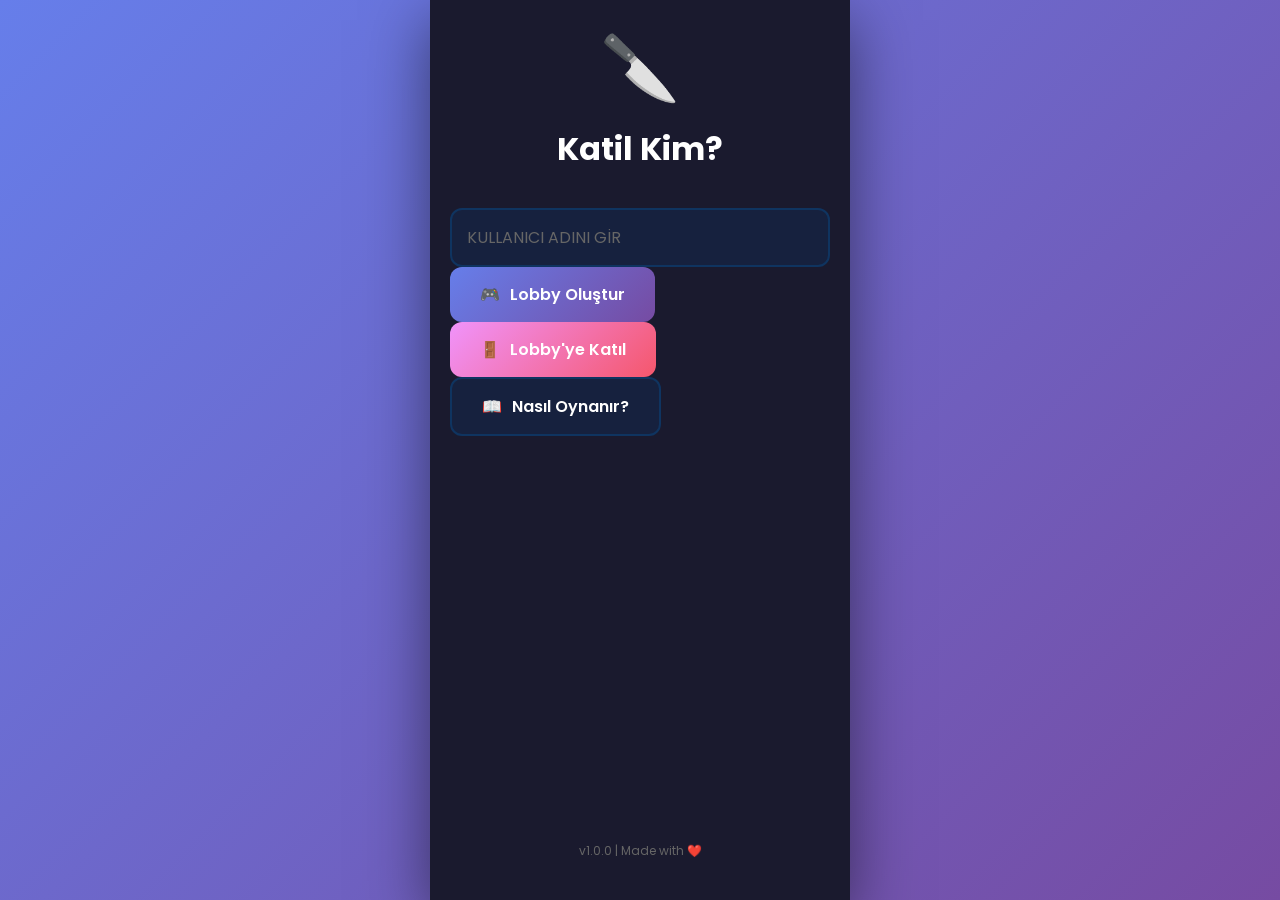
==== index.html @ 2b9e3af5 "Web tabanlı standalone oyun versiyonu - FiveM dosyaları kaldırıldı" ====
<!DOCTYPE html>
<html lang="tr">
<head>
    <meta charset="UTF-8">
    <meta name="viewport" content="width=device-width, initial-scale=1.0, maximum-scale=1.0, user-scalable=no">
    <title>Katil Kim? - Sosyal Dedüksiyon Oyunu</title>
    <meta name="description" content="Arkadaşlarınla oynayabileceğin heyecan dolu sosyal dedüksiyon oyunu!">
    <link rel="stylesheet" href="style.css">
    <link rel="preconnect" href="https://fonts.googleapis.com">
    <link rel="preconnect" href="https://fonts.gstatic.com" crossorigin>
    <link href="https://fonts.googleapis.com/css2?family=Poppins:wght@400;600;700&display=swap" rel="stylesheet">
    
    <!-- Meta Tags -->
    <meta property="og:title" content="Katil Kim? - Sosyal Dedüksiyon Oyunu">
    <meta property="og:description" content="Arkadaşlarınla oynayabileceğin heyecan dolu sosyal dedüksiyon oyunu!">
    <meta property="og:type" content="website">
    <link rel="icon" href="data:image/svg+xml,<svg xmlns=%22http://www.w3.org/2000/svg%22 viewBox=%220 0 100 100%22><text y=%22.9em%22 font-size=%2290%22>🔪</text></svg>">
</head>
<body>
    <!-- Main App Container -->
    <div id="app">
        
        <!-- Main Menu -->
        <div id="main-menu" class="screen active">
            <div class="header">
                <div class="app-icon">🔪</div>
                <h1>Katil Kim?</h1>
            </div>
            
            <div class="content">
                <div class="input-group">
                    <input type="text" id="username-input" placeholder="Kullanıcı Adını Gir" maxlength="20" />
                </div>
                
                <button class="btn btn-primary" onclick="showCreateLobby()">
                    <span>🎮</span> Lobby Oluştur
                </button>
                
                <button class="btn btn-secondary" onclick="showJoinLobby()">
                    <span>🚪</span> Lobby'ye Katıl
                </button>
                
                <button class="btn btn-info" onclick="showHowToPlay()">
                    <span>📖</span> Nasıl Oynanır?
                </button>
            </div>
            
            <div class="footer">
                <p>v1.0.0 | Made with ❤️</p>
            </div>
        </div>

        <!-- Join Lobby Screen -->
        <div id="join-lobby-screen" class="screen">
            <div class="header">
                <button class="back-btn" onclick="showMainMenu()">←</button>
                <h2>Lobby'ye Katıl</h2>
            </div>
            
            <div class="content">
                <div class="input-group">
                    <label>Lobby Kodu</label>
                    <input type="text" id="lobby-code-input" placeholder="ABC123" maxlength="6" style="text-transform: uppercase;" />
                </div>
                <button class="btn btn-primary" onclick="joinLobby()">Katıl</button>
            </div>
        </div>

        <!-- Lobby Screen -->
        <div id="lobby-screen" class="screen">
            <div class="header">
                <button class="back-btn" onclick="leaveLobby()">←</button>
                <h2>Lobby</h2>
            </div>
            
            <div class="content">
                <div class="lobby-code">
                    <p>Lobby Kodu:</p>
                    <h3 id="lobby-code-text">------</h3>
                </div>
                
                <div class="player-count">
                    <p>Oyuncular: <span id="player-count">0/15</span></p>
                    <div id="players-list" class="players-list"></div>
                </div>
                
                <button id="ready-btn" class="btn btn-secondary" onclick="toggleReady()">
                    Hazırım
                </button>
                
                <button id="start-btn" class="btn btn-primary" onclick="startGame()" style="display: none;">
                    Oyunu Başlat
                </button>
                
                <p class="info-text">
                    <span>⚠️</span> Minimum 5 oyuncu gerekli
                </p>
            </div>
        </div>

        <!-- Game Screen -->
        <div id="game-screen" class="screen">
            <div class="header game-header">
                <div class="phase-indicator">
                    <span id="phase-icon">🌙</span>
                    <span id="phase-text">Gece</span>
                </div>
                <div class="round-info">
                    <span>Tur: <span id="round-number">1</span></span>
                </div>
                <div class="timer">
                    <span id="timer-text">00:30</span>
                </div>
            </div>
            
            <div class="role-card">
                <div class="role-icon" id="role-icon">🔪</div>
                <h3 id="role-name">Rolün Yükleniyor...</h3>
                <p id="role-description">Lütfen bekleyin...</p>
            </div>
            
            <div id="game-content" class="content">
                <!-- Night Phase Content -->
                <div id="night-content" style="display: none;">
                    <h3>Hedef Seç</h3>
                    <div class="target-list" id="night-target-list"></div>
                </div>
                
                <!-- Discussion Phase Content -->
                <div id="discussion-content" style="display: none;">
                    <h3>Tartışma Zamanı</h3>
                    <div class="players-grid" id="alive-players-discussion"></div>
                </div>
                
                <!-- Voting Phase Content -->
                <div id="voting-content" style="display: none;">
                    <h3>Oylama Zamanı</h3>
                    <p class="vote-count">
                        Toplam Oy: <span id="vote-count">0</span>
                    </p>
                    <div class="voting-list" id="voting-list"></div>
                </div>
            </div>
            
            <div class="game-stats">
                <div class="stat">
                    <span>✅</span> Hayatta: <span id="alive-count">0</span>
                </div>
                <div class="stat">
                    <span>💀</span> Öldü: <span id="dead-count">0</span>
                </div>
            </div>
        </div>

        <!-- Game End Screen -->
        <div id="game-end-screen" class="screen">
            <div class="header">
                <h2>Oyun Bitti!</h2>
            </div>
            
            <div class="content">
                <div class="winner-announcement">
                    <div class="winner-icon" id="winner-icon">🏆</div>
                    <h3 id="winner-text">Köylüler Kazandı!</h3>
                </div>
                
                <div class="roles-reveal">
                    <h4>Roller:</h4>
                    <div id="roles-list"></div>
                </div>
                
                <button class="btn btn-primary" onclick="backToMenu()">Ana Menüye Dön</button>
            </div>
        </div>

        <!-- How to Play Screen -->
        <div id="how-to-play-screen" class="screen">
            <div class="header">
                <button class="back-btn" onclick="showMainMenu()">←</button>
                <h2>Nasıl Oynanır?</h2>
            </div>
            
            <div class="content scrollable">
                <div class="info-section">
                    <h3>🎯 Oyun Amacı</h3>
                    <p>Katil Kim?, 5-15 kişi ile oynanan sosyal dedüksiyon oyunudur. Köylüler katilleri bulmaya, katiller ise tüm köylüleri öldürmeye çalışır.</p>
                </div>
                
                <div class="info-section">
                    <h3>👥 Roller</h3>
                    
                    <div class="role-info">
                        <div class="role-header">
                            <span class="role-icon">🔪</span>
                            <strong>Katil</strong>
                        </div>
                        <p>Her gece bir kişiyi öldürür. Tüm köylüleri öldürmek için çalışır.</p>
                    </div>
                    
                    <div class="role-info">
                        <div class="role-header">
                            <span class="role-icon">🕵️</span>
                            <strong>Dedektif</strong>
                        </div>
                        <p>Her gece bir kişinin rolünü öğrenebilir. Katilleri bulmaya çalışır.</p>
                    </div>
                    
                    <div class="role-info">
                        <div class="role-header">
                            <span class="role-icon">💉</span>
                            <strong>Doktor</strong>
                        </div>
                        <p>Her gece bir kişiyi korur. Seçtiği kişi o gece öldürülemez.</p>
                    </div>
                    
                    <div class="role-info">
                        <div class="role-header">
                            <span class="role-icon">👨‍🌾</span>
                            <strong>Köylü</strong>
                        </div>
                        <p>Özel yetenekleri yoktur. Gün içi oylamada katilleri bulmaya çalışır.</p>
                    </div>
                </div>
                
                <div class="info-section">
                    <h3>🌙 Oyun Akışı</h3>
                    <ol>
                        <li><strong>Gece Fazı:</strong> Katil öldürür, dedektif araştırır, doktor korur.</li>
                        <li><strong>Tartışma Fazı:</strong> Oyuncular konuşur ve şüphelilerini belirtir.</li>
                        <li><strong>Oylama Fazı:</strong> Oyuncular bir kişiyi oylar ve idam eder.</li>
                        <li>Oyun, katiller veya köylüler kazanana kadar devam eder.</li>
                    </ol>
                </div>
                
                <div class="info-section">
                    <h3>🏆 Kazanma Koşulları</h3>
                    <ul>
                        <li><strong>Köylüler:</strong> Tüm katilleri bulup öldürürler.</li>
                        <li><strong>Katiller:</strong> Katil sayısı ≥ köylü sayısı olduğunda.</li>
                    </ul>
                </div>
                
                <div class="info-section">
                    <h3>💡 İpuçları</h3>
                    <ul>
                        <li>Gece fazında dikkatli seçim yapın</li>
                        <li>Tartışma sırasında davranışları inceleyin</li>
                        <li>Rolünüzü çok erken açıklamayın</li>
                        <li>Takım arkadaşlarınızla işbirliği yapın</li>
                    </ul>
                </div>
            </div>
        </div>

    </div>

    <script src="app.js"></script>
</body>
</html>
---- style.css ----
* {
    margin: 0;
    padding: 0;
    box-sizing: border-box;
}

body {
    font-family: 'Poppins', sans-serif;
    background: linear-gradient(135deg, #667eea 0%, #764ba2 100%);
    height: 100vh;
    display: flex;
    justify-content: center;
    align-items: center;
    overflow: hidden;
}

#app {
    width: 100%;
    max-width: 420px;
    height: 100vh;
    background: #1a1a2e;
    position: relative;
    overflow: hidden;
    box-shadow: 0 20px 60px rgba(0, 0, 0, 0.5);
}

#app.hidden {
    display: none;
}

/* Screens */
.screen {
    position: absolute;
    top: 0;
    left: 0;
    width: 100%;
    height: 100%;
    background: #1a1a2e;
    display: none;
    flex-direction: column;
    overflow-y: auto;
    transform: translateX(100%);
    transition: transform 0.3s ease-in-out;
    padding: 20px;
}

.screen.active {
    display: flex;
    transform: translateX(0);
}

.screen.slide-out {
    transform: translateX(-100%);
}

/* Header */
.header {
    text-align: center;
    margin-bottom: 30px;
    position: relative;
}

.app-icon {
    font-size: 64px;
    margin-bottom: 10px;
    animation: float 3s ease-in-out infinite;
}

@keyframes float {
    0%, 100% { transform: translateY(0); }
    50% { transform: translateY(-10px); }
}

h1 {
    color: #fff;
    font-size: 32px;
    font-weight: 700;
    margin-bottom: 5px;
}

h2 {
    color: #fff;
    font-size: 24px;
    font-weight: 600;
}

h3 {
    color: #fff;
    font-size: 18px;
    font-weight: 600;
    margin-bottom: 15px;
}

.subtitle {
    color: #a0a0a0;
    font-size: 14px;
}

.back-btn {
    position: absolute;
    left: 0;
    top: 0;
    background: transparent;
    border: none;
    color: #fff;
    font-size: 18px;
    cursor: pointer;
    padding: 10px;
    transition: transform 0.2s;
}

.back-btn:hover {
    transform: translateX(-5px);
}

/* Username Section */
.username-section {
    margin-bottom: 30px;
}

#username-input {
    width: 100%;
    padding: 15px;
    background: #16213e;
    border: 2px solid #0f3460;
    border-radius: 12px;
    color: #fff;
    font-size: 16px;
    font-family: 'Poppins', sans-serif;
    transition: border-color 0.3s;
}

#username-input:focus {
    outline: none;
    border-color: #667eea;
}

#username-input::placeholder {
    color: #666;
}

/* Buttons */
.menu-buttons {
    display: flex;
    flex-direction: column;
    gap: 15px;
    margin-bottom: 20px;
}

.btn {
    padding: 15px 30px;
    border: none;
    border-radius: 12px;
    font-size: 16px;
    font-weight: 600;
    font-family: 'Poppins', sans-serif;
    cursor: pointer;
    transition: all 0.3s;
    display: flex;
    align-items: center;
    justify-content: center;
    gap: 10px;
}

.btn .icon {
    font-size: 20px;
}

.btn-primary {
    background: linear-gradient(135deg, #667eea 0%, #764ba2 100%);
    color: #fff;
}

.btn-primary:hover {
    transform: translateY(-2px);
    box-shadow: 0 10px 20px rgba(102, 126, 234, 0.3);
}

.btn-secondary {
    background: linear-gradient(135deg, #f093fb 0%, #f5576c 100%);
    color: #fff;
}

.btn-secondary:hover {
    transform: translateY(-2px);
    box-shadow: 0 10px 20px rgba(245, 87, 108, 0.3);
}

.btn-info {
    background: #16213e;
    color: #fff;
    border: 2px solid #0f3460;
}

.btn-info:hover {
    background: #0f3460;
    transform: translateY(-2px);
}

.btn-ready {
    background: #16213e;
    color: #fff;
    border: 2px solid #0f3460;
}

.btn-ready.ready {
    background: linear-gradient(135deg, #11998e 0%, #38ef7d 100%);
    border-color: #38ef7d;
}

.btn:disabled {
    opacity: 0.5;
    cursor: not-allowed;
}

/* Footer */
.footer {
    margin-top: auto;
    text-align: center;
    padding: 20px;
    color: #666;
    font-size: 12px;
}

/* Form Section */
.form-section {
    display: flex;
    flex-direction: column;
    gap: 20px;
}

.input-group {
    display: flex;
    flex-direction: column;
    gap: 8px;
}

.input-group label {
    color: #a0a0a0;
    font-size: 14px;
    font-weight: 600;
}

.input-group input {
    width: 100%;
    padding: 15px;
    background: #16213e;
    border: 2px solid #0f3460;
    border-radius: 12px;
    color: #fff;
    font-size: 16px;
    font-family: 'Poppins', sans-serif;
    text-transform: uppercase;
}

.input-group input:focus {
    outline: none;
    border-color: #667eea;
}

/* Lobby Code Display */
.lobby-code-display {
    display: flex;
    justify-content: center;
    align-items: center;
    gap: 10px;
    margin-top: 10px;
    padding: 12px 20px;
    background: #16213e;
    border-radius: 12px;
}

.lobby-code-display span {
    color: #a0a0a0;
    font-size: 14px;
}

.lobby-code-display .code {
    color: #667eea;
    font-size: 24px;
    font-weight: 700;
    letter-spacing: 3px;
}

/* Players Section */
.players-section {
    flex: 1;
    margin-bottom: 20px;
}

.players-list {
    display: flex;
    flex-direction: column;
    gap: 10px;
    max-height: 400px;
    overflow-y: auto;
}

.player-item {
    display: flex;
    align-items: center;
    justify-content: space-between;
    padding: 15px;
    background: #16213e;
    border-radius: 12px;
    border: 2px solid #0f3460;
}

.player-item.ready {
    border-color: #38ef7d;
}

.player-item.host {
    border-color: #667eea;
}

.player-info {
    display: flex;
    align-items: center;
    gap: 10px;
}

.player-avatar {
    width: 40px;
    height: 40px;
    border-radius: 50%;
    background: linear-gradient(135deg, #667eea 0%, #764ba2 100%);
    display: flex;
    align-items: center;
    justify-content: center;
    font-size: 20px;
}

.player-name {
    color: #fff;
    font-weight: 600;
}

.player-status {
    display: flex;
    align-items: center;
    gap: 8px;
}

.badge {
    padding: 4px 12px;
    border-radius: 20px;
    font-size: 12px;
    font-weight: 600;
}

.badge.host {
    background: #667eea;
    color: #fff;
}

.badge.ready {
    background: #38ef7d;
    color: #fff;
}

/* Lobby Actions */
.lobby-actions {
    display: flex;
    flex-direction: column;
    gap: 10px;
    margin-bottom: 15px;
}

.lobby-info {
    text-align: center;
    color: #a0a0a0;
    font-size: 14px;
}

/* Game Screen */
.game-header {
    display: flex;
    justify-content: space-between;
    align-items: center;
    padding: 15px;
    background: #16213e;
    border-radius: 12px;
    margin-bottom: 20px;
}

.game-phase {
    display: flex;
    align-items: center;
    gap: 8px;
    color: #fff;
    font-weight: 600;
}

#phase-icon {
    font-size: 24px;
}

.game-round {
    color: #a0a0a0;
    font-size: 14px;
}

.game-round span:last-child {
    color: #fff;
    font-weight: 700;
}

.game-timer {
    padding: 8px 16px;
    background: #f5576c;
    border-radius: 20px;
    color: #fff;
    font-weight: 700;
    font-size: 16px;
}

/* Role Card */
.role-card {
    padding: 25px;
    background: linear-gradient(135deg, #667eea 0%, #764ba2 100%);
    border-radius: 16px;
    text-align: center;
    margin-bottom: 20px;
    box-shadow: 0 10px 30px rgba(102, 126, 234, 0.3);
}

.role-card.mafia {
    background: linear-gradient(135deg, #f5576c 0%, #8b0000 100%);
}

.role-card.village {
    background: linear-gradient(135deg, #11998e 0%, #38ef7d 100%);
}

.role-icon {
    font-size: 64px;
    margin-bottom: 10px;
}

#role-name {
    color: #fff;
    font-size: 28px;
    font-weight: 700;
    margin-bottom: 10px;
}

#role-description {
    color: rgba(255, 255, 255, 0.9);
    font-size: 14px;
    line-height: 1.6;
}

/* Game Content */
.game-content {
    flex: 1;
    margin-bottom: 20px;
}

.phase-content {
    display: none;
}

.phase-content.active {
    display: block;
}

.info-text {
    color: #a0a0a0;
    text-align: center;
    margin-bottom: 20px;
    line-height: 1.6;
}

/* Target List */
.target-list, .voting-list {
    display: flex;
    flex-direction: column;
    gap: 10px;
}

.target-item, .vote-item {
    padding: 15px;
    background: #16213e;
    border: 2px solid #0f3460;
    border-radius: 12px;
    display: flex;
    align-items: center;
    justify-content: space-between;
    cursor: pointer;
    transition: all 0.3s;
}

.target-item:hover, .vote-item:hover {
    border-color: #667eea;
    transform: translateX(5px);
}

.target-item.selected, .vote-item.selected {
    border-color: #667eea;
    background: rgba(102, 126, 234, 0.2);
}

.target-item.dead, .vote-item.dead {
    opacity: 0.5;
    cursor: not-allowed;
}

.target-name, .vote-name {
    color: #fff;
    font-weight: 600;
}

/* Players Grid */
.players-grid {
    display: grid;
    grid-template-columns: repeat(auto-fill, minmax(100px, 1fr));
    gap: 10px;
}

.player-card {
    padding: 15px;
    background: #16213e;
    border: 2px solid #0f3460;
    border-radius: 12px;
    text-align: center;
}

.player-card.dead {
    opacity: 0.5;
}

.player-card-avatar {
    width: 50px;
    height: 50px;
    margin: 0 auto 10px;
    border-radius: 50%;
    background: linear-gradient(135deg, #667eea 0%, #764ba2 100%);
    display: flex;
    align-items: center;
    justify-content: center;
    font-size: 24px;
}

.player-card-name {
    color: #fff;
    font-size: 12px;
    font-weight: 600;
}

/* Alive/Dead Counter */
.alive-dead-counter {
    display: flex;
    justify-content: space-around;
    padding: 15px;
    background: #16213e;
    border-radius: 12px;
}

.counter-item {
    display: flex;
    align-items: center;
    gap: 8px;
    color: #fff;
    font-weight: 600;
}

.counter-icon {
    font-size: 24px;
}

/* Vote Count Display */
.vote-count {
    text-align: center;
    padding: 15px;
    background: #16213e;
    border-radius: 12px;
    margin-bottom: 20px;
    color: #fff;
    font-size: 16px;
    font-weight: 600;
}

.vote-count span {
    color: #667eea;
    font-size: 24px;
}

/* Game End Screen */
.winner-section {
    text-align: center;
    padding: 40px 20px;
}

.winner-icon {
    font-size: 80px;
    margin-bottom: 20px;
    animation: bounce 1s ease infinite;
}

@keyframes bounce {
    0%, 100% { transform: translateY(0); }
    50% { transform: translateY(-20px); }
}

#winner-text {
    color: #fff;
    font-size: 28px;
    font-weight: 700;
    margin-bottom: 30px;
}

/* Roles Reveal */
.roles-reveal {
    margin-bottom: 30px;
}

.roles-list {
    display: flex;
    flex-direction: column;
    gap: 10px;
}

.role-reveal-item {
    padding: 15px;
    background: #16213e;
    border-radius: 12px;
    display: flex;
    justify-content: space-between;
    align-items: center;
}

.role-reveal-name {
    color: #fff;
    font-weight: 600;
}

.role-reveal-role {
    padding: 6px 12px;
    border-radius: 20px;
    font-size: 14px;
    font-weight: 600;
}

.role-reveal-role.mafia {
    background: #f5576c;
    color: #fff;
}

.role-reveal-role.village {
    background: #38ef7d;
    color: #fff;
}

/* How to Play */
.how-to-play-content {
    display: flex;
    flex-direction: column;
    gap: 20px;
}

.role-explanation {
    padding: 20px;
    background: #16213e;
    border-radius: 12px;
    border-left: 4px solid #667eea;
}

.role-explanation h3 {
    color: #fff;
    margin-bottom: 10px;
}

.role-explanation p {
    color: #a0a0a0;
    line-height: 1.6;
}

.gameplay-steps {
    padding: 20px;
    background: #16213e;
    border-radius: 12px;
}

.gameplay-steps ol {
    padding-left: 20px;
    color: #a0a0a0;
    line-height: 2;
}

.gameplay-steps li strong {
    color: #fff;
}

.win-conditions {
    padding: 20px;
    background: #16213e;
    border-radius: 12px;
}

.win-conditions p {
    color: #a0a0a0;
    line-height: 1.8;
    margin-bottom: 8px;
}

.win-conditions strong {
    color: #fff;
}

/* Toast Notification */
.toast {
    position: fixed;
    bottom: 20px;
    left: 50%;
    transform: translateX(-50%) translateY(100px);
    padding: 15px 25px;
    background: #16213e;
    color: #fff;
    border-radius: 12px;
    box-shadow: 0 10px 30px rgba(0, 0, 0, 0.3);
    opacity: 0;
    transition: all 0.3s;
    z-index: 1000;
    max-width: 90%;
    text-align: center;
}

.toast.show {
    transform: translateX(-50%) translateY(0);
    opacity: 1;
}

.toast.error {
    background: #f5576c;
}

.toast.success {
    background: #38ef7d;
}

/* Scrollbar */
::-webkit-scrollbar {
    width: 8px;
}

::-webkit-scrollbar-track {
    background: #16213e;
}

::-webkit-scrollbar-thumb {
    background: #667eea;
    border-radius: 4px;
}

::-webkit-scrollbar-thumb:hover {
    background: #764ba2;
}

/* Responsive */
@media (max-width: 480px) {
    #app {
        max-width: 100%;
        border-radius: 0;
    }
    
    .screen {
        padding: 15px;
    }
    
    h1 {
        font-size: 28px;
    }
    
    .players-grid {
        grid-template-columns: repeat(auto-fill, minmax(80px, 1fr));
    }
}
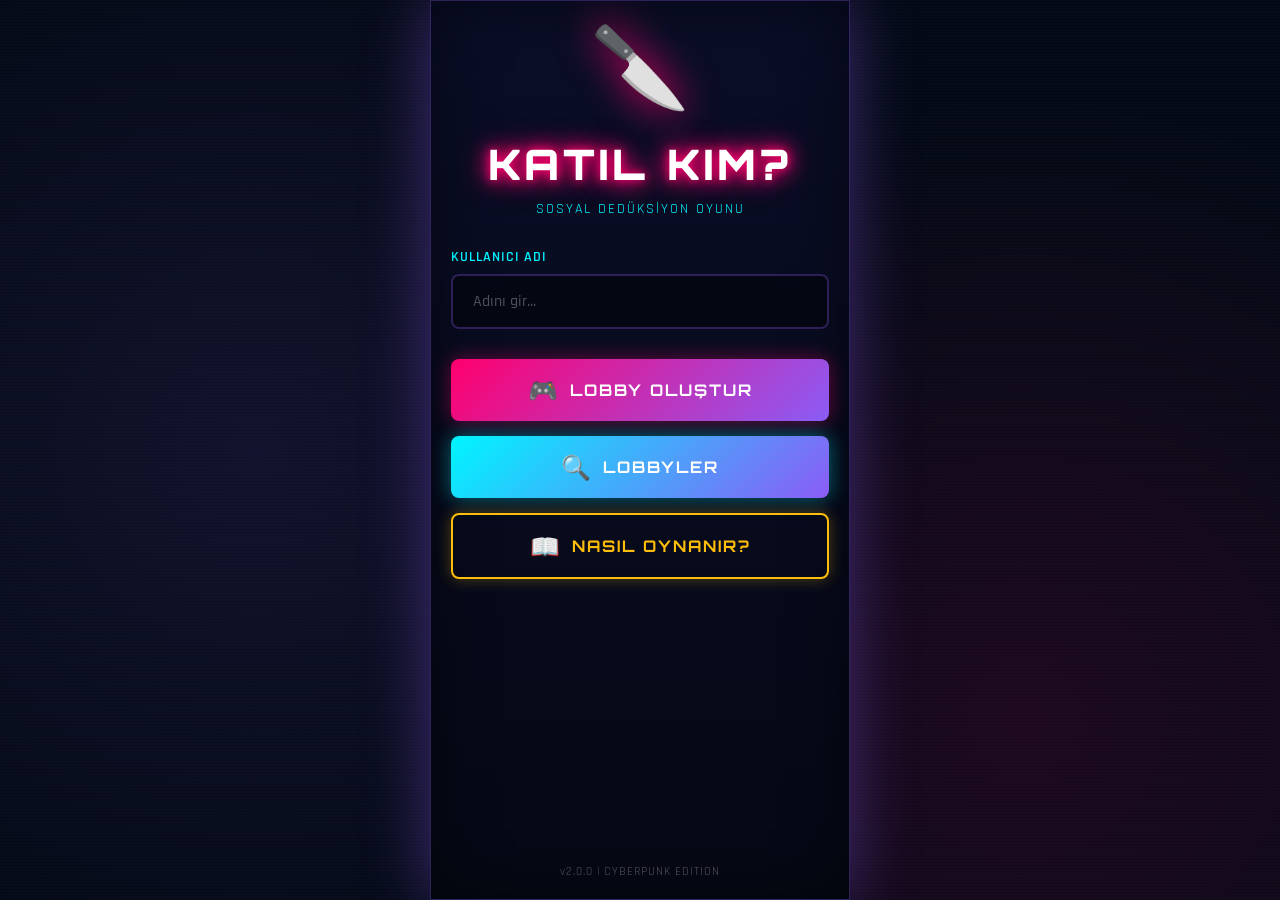
==== commit a7c756db: "Add lobby browser, password protection, and cyberpunk design overhaul" ====
--- a/index.html
+++ b/index.html
@@ -8,7 +8,6 @@
     <link rel="stylesheet" href="style.css">
     <link rel="preconnect" href="https://fonts.googleapis.com">
     <link rel="preconnect" href="https://fonts.gstatic.com" crossorigin>
-    <link href="https://fonts.googleapis.com/css2?family=Poppins:wght@400;600;700&display=swap" rel="stylesheet">
     
     <!-- Meta Tags -->
     <meta property="og:title" content="Katil Kim? - Sosyal Dedüksiyon Oyunu">
@@ -17,6 +16,24 @@
     <link rel="icon" href="data:image/svg+xml,<svg xmlns=%22http://www.w3.org/2000/svg%22 viewBox=%220 0 100 100%22><text y=%22.9em%22 font-size=%2290%22>🔪</text></svg>">
 </head>
 <body>
+    <!-- Toast Notification -->
+    <div id="toast" class="toast"></div>
+
+    <!-- Password Modal -->
+    <div id="password-modal" class="modal-overlay">
+        <div class="modal">
+            <h3>🔒 Şifreli Lobby</h3>
+            <div class="input-group">
+                <input type="password" id="password-input" placeholder="Şifre giriniz" maxlength="20" />
+            </div>
+            <div id="password-error" class="error-message" style="display: none;"></div>
+            <div class="modal-buttons">
+                <button class="btn btn-secondary" onclick="closePasswordModal()">İptal</button>
+                <button class="btn btn-primary" onclick="submitPassword()">Giriş</button>
+            </div>
+        </div>
+    </div>
+
     <!-- Main App Container -->
     <div id="app">
         
@@ -24,20 +41,22 @@
         <div id="main-menu" class="screen active">
             <div class="header">
                 <div class="app-icon">🔪</div>
-                <h1>Katil Kim?</h1>
+                <h1>KATIL KIM?</h1>
+                <p class="subtitle">Sosyal Dedüksiyon Oyunu</p>
             </div>
             
             <div class="content">
                 <div class="input-group">
-                    <input type="text" id="username-input" placeholder="Kullanıcı Adını Gir" maxlength="20" />
+                    <label>Kullanıcı Adı</label>
+                    <input type="text" id="username-input" placeholder="Adını gir..." maxlength="20" />
                 </div>
                 
                 <button class="btn btn-primary" onclick="showCreateLobby()">
                     <span>🎮</span> Lobby Oluştur
                 </button>
                 
-                <button class="btn btn-secondary" onclick="showJoinLobby()">
-                    <span>🚪</span> Lobby'ye Katıl
+                <button class="btn btn-secondary" onclick="showLobbyBrowser()">
+                    <span>🔍</span> Lobbyler
                 </button>
                 
                 <button class="btn btn-info" onclick="showHowToPlay()">
@@ -46,14 +65,66 @@
             </div>
             
             <div class="footer">
-                <p>v1.0.0 | Made with ❤️</p>
-            </div>
-        </div>
-
-        <!-- Join Lobby Screen -->
+                <p>v2.0.0 | CYBERPUNK EDITION</p>
+            </div>
+        </div>
+
+        <!-- Create Lobby Screen -->
+        <div id="create-lobby-screen" class="screen">
+            <div class="header">
+                <button class="back-btn" onclick="showMainMenu()">←</button>
+                <h2>Lobby Oluştur</h2>
+            </div>
+            
+            <div class="content">
+                <div class="input-group">
+                    <label>Lobby Adı</label>
+                    <input type="text" id="lobby-name-input" placeholder="Odanın adı..." maxlength="30" />
+                </div>
+
+                <div class="checkbox-group">
+                    <input type="checkbox" id="private-lobby-checkbox" onchange="togglePasswordField()">
+                    <label for="private-lobby-checkbox">🔒 Şifreli Oda</label>
+                </div>
+
+                <div class="input-group" id="password-field" style="display: none;">
+                    <label>Şifre</label>
+                    <input type="password" id="lobby-password-input" placeholder="Şifre belirle..." maxlength="20" />
+                </div>
+                
+                <button class="btn btn-primary" onclick="createLobby()">
+                    <span>✨</span> Oluştur
+                </button>
+            </div>
+        </div>
+
+        <!-- Lobby Browser Screen -->
+        <div id="lobby-browser-screen" class="screen">
+            <div class="header">
+                <button class="back-btn" onclick="showMainMenu()">←</button>
+                <h2>Aktif Lobbyler</h2>
+            </div>
+            
+            <div class="content">
+                <div class="input-group">
+                    <input type="text" id="lobby-search-input" placeholder="🔍 Lobby kodu veya isim ara..." onkeyup="searchLobbies()" />
+                </div>
+
+                <div id="lobby-list" class="lobby-list">
+                    <!-- Lobbies will be dynamically added here -->
+                </div>
+
+                <div id="empty-lobbies" class="empty-state" style="display: none;">
+                    <div class="empty-state-icon">🎮</div>
+                    <p>Henüz aktif lobby yok.<br>İlk lobbyi sen oluştur!</p>
+                </div>
+            </div>
+        </div>
+
+        <!-- Join Lobby Screen (Direct Code) -->
         <div id="join-lobby-screen" class="screen">
             <div class="header">
-                <button class="back-btn" onclick="showMainMenu()">←</button>
+                <button class="back-btn" onclick="showLobbyBrowser()">←</button>
                 <h2>Lobby'ye Katıl</h2>
             </div>
             
@@ -62,7 +133,9 @@
                     <label>Lobby Kodu</label>
                     <input type="text" id="lobby-code-input" placeholder="ABC123" maxlength="6" style="text-transform: uppercase;" />
                 </div>
-                <button class="btn btn-primary" onclick="joinLobby()">Katıl</button>
+                <button class="btn btn-primary" onclick="joinLobbyByCode()">
+                    <span>🚪</span> Katıl
+                </button>
             </div>
         </div>
 
@@ -70,12 +143,12 @@
         <div id="lobby-screen" class="screen">
             <div class="header">
                 <button class="back-btn" onclick="leaveLobby()">←</button>
-                <h2>Lobby</h2>
-            </div>
-            
-            <div class="content">
-                <div class="lobby-code">
-                    <p>Lobby Kodu:</p>
+                <h2 id="lobby-title">Lobby</h2>
+            </div>
+            
+            <div class="content">
+                <div class="lobby-code-display">
+                    <p>Lobby Kodu</p>
                     <h3 id="lobby-code-text">------</h3>
                 </div>
                 
@@ -85,11 +158,11 @@
                 </div>
                 
                 <button id="ready-btn" class="btn btn-secondary" onclick="toggleReady()">
-                    Hazırım
+                    <span>✋</span> Hazırım
                 </button>
                 
                 <button id="start-btn" class="btn btn-primary" onclick="startGame()" style="display: none;">
-                    Oyunu Başlat
+                    <span>🎮</span> Oyunu Başlat
                 </button>
                 
                 <p class="info-text">
@@ -165,11 +238,13 @@
                 </div>
                 
                 <div class="roles-reveal">
-                    <h4>Roller:</h4>
+                    <h4>🎭 Roller:</h4>
                     <div id="roles-list"></div>
                 </div>
                 
-                <button class="btn btn-primary" onclick="backToMenu()">Ana Menüye Dön</button>
+                <button class="btn btn-primary" onclick="backToMenu()">
+                    <span>🏠</span> Ana Menüye Dön
+                </button>
             </div>
         </div>
 
--- a/style.css
+++ b/style.css
@@ -1,31 +1,98 @@
+/* Katil Kim - Cyberpunk/Neon Style */
+@import url('https://fonts.googleapis.com/css2?family=Orbitron:wght@400;600;700;900&family=Rajdhani:wght@300;400;500;600;700&display=swap');
+
 * {
     margin: 0;
     padding: 0;
     box-sizing: border-box;
 }
 
+:root {
+    --neon-pink: #ff006e;
+    --neon-cyan: #00f5ff;
+    --neon-purple: #8b5cf6;
+    --neon-yellow: #ffbe0b;
+    --dark-bg: #0a0e27;
+    --darker-bg: #050814;
+    --card-bg: rgba(15, 23, 42, 0.8);
+    --border-glow: rgba(139, 92, 246, 0.3);
+}
+
 body {
-    font-family: 'Poppins', sans-serif;
-    background: linear-gradient(135deg, #667eea 0%, #764ba2 100%);
+    font-family: 'Rajdhani', sans-serif;
+    background: var(--darker-bg);
+    background-image: 
+        radial-gradient(circle at 20% 50%, rgba(139, 92, 246, 0.1) 0%, transparent 50%),
+        radial-gradient(circle at 80% 80%, rgba(255, 0, 110, 0.1) 0%, transparent 50%);
     height: 100vh;
     display: flex;
     justify-content: center;
     align-items: center;
     overflow: hidden;
+    position: relative;
+}
+
+body::before {
+    content: '';
+    position: absolute;
+    top: 0;
+    left: 0;
+    right: 0;
+    bottom: 0;
+    background: 
+        repeating-linear-gradient(
+            0deg,
+            rgba(0, 245, 255, 0.03) 0px,
+            transparent 1px,
+            transparent 2px,
+            rgba(0, 245, 255, 0.03) 3px
+        );
+    pointer-events: none;
+    animation: scanlines 8s linear infinite;
+}
+
+@keyframes scanlines {
+    0% { transform: translateY(0); }
+    100% { transform: translateY(20px); }
 }
 
 #app {
     width: 100%;
     max-width: 420px;
     height: 100vh;
-    background: #1a1a2e;
+    background: linear-gradient(180deg, var(--dark-bg) 0%, var(--darker-bg) 100%);
     position: relative;
     overflow: hidden;
-    box-shadow: 0 20px 60px rgba(0, 0, 0, 0.5);
-}
-
-#app.hidden {
-    display: none;
+    box-shadow: 
+        0 0 60px rgba(139, 92, 246, 0.4),
+        inset 0 0 60px rgba(0, 0, 0, 0.5);
+    border: 1px solid var(--border-glow);
+}
+
+/* Glowing border effect */
+#app::before {
+    content: '';
+    position: absolute;
+    top: -2px;
+    left: -2px;
+    right: -2px;
+    bottom: -2px;
+    background: linear-gradient(45deg, 
+        var(--neon-pink), 
+        var(--neon-cyan), 
+        var(--neon-purple), 
+        var(--neon-yellow)
+    );
+    border-radius: 0;
+    z-index: -1;
+    filter: blur(20px);
+    opacity: 0.3;
+    animation: borderGlow 4s ease-in-out infinite;
+}
+
+@keyframes borderGlow {
+    0%, 100% { opacity: 0.3; }
+    50% { opacity: 0.6; }
 }
 
 /* Screens */
@@ -35,12 +102,11 @@
     left: 0;
     width: 100%;
     height: 100%;
-    background: #1a1a2e;
     display: none;
     flex-direction: column;
     overflow-y: auto;
     transform: translateX(100%);
-    transition: transform 0.3s ease-in-out;
+    transition: transform 0.4s cubic-bezier(0.4, 0, 0.2, 1);
     padding: 20px;
 }
 
@@ -51,6 +117,21 @@
 
 .screen.slide-out {
     transform: translateX(-100%);
+}
+
+/* Custom Scrollbar */
+.screen::-webkit-scrollbar {
+    width: 6px;
+}
+
+.screen::-webkit-scrollbar-track {
+    background: rgba(0, 0, 0, 0.3);
+}
+
+.screen::-webkit-scrollbar-thumb {
+    background: var(--neon-purple);
+    border-radius: 3px;
+    box-shadow: 0 0 10px var(--neon-purple);
 }
 
 /* Header */
@@ -61,541 +142,744 @@
 }
 
 .app-icon {
-    font-size: 64px;
+    font-size: 80px;
+    margin-bottom: 15px;
+    animation: float 3s ease-in-out infinite;
+    filter: drop-shadow(0 0 20px var(--neon-pink));
+}
+
+@keyframes float {
+    0%, 100% { transform: translateY(0) rotate(0deg); }
+    50% { transform: translateY(-15px) rotate(5deg); }
+}
+
+h1 {
+    color: #fff;
+    font-family: 'Orbitron', sans-serif;
+    font-size: 42px;
+    font-weight: 900;
     margin-bottom: 10px;
-    animation: float 3s ease-in-out infinite;
-}
-
-@keyframes float {
-    0%, 100% { transform: translateY(0); }
-    50% { transform: translateY(-10px); }
-}
-
-h1 {
-    color: #fff;
-    font-size: 32px;
+    text-transform: uppercase;
+    letter-spacing: 4px;
+    text-shadow: 
+        0 0 10px var(--neon-pink),
+        0 0 20px var(--neon-pink),
+        0 0 30px var(--neon-pink);
+    animation: neonPulse 2s ease-in-out infinite;
+}
+
+@keyframes neonPulse {
+    0%, 100% { opacity: 1; }
+    50% { opacity: 0.8; }
+}
+
+h2 {
+    color: var(--neon-cyan);
+    font-family: 'Orbitron', sans-serif;
+    font-size: 28px;
     font-weight: 700;
-    margin-bottom: 5px;
-}
-
-h2 {
-    color: #fff;
-    font-size: 24px;
-    font-weight: 600;
+    text-transform: uppercase;
+    letter-spacing: 2px;
+    text-shadow: 0 0 10px var(--neon-cyan);
 }
 
 h3 {
     color: #fff;
-    font-size: 18px;
+    font-size: 20px;
     font-weight: 600;
     margin-bottom: 15px;
+    text-transform: uppercase;
+    letter-spacing: 1px;
 }
 
 .subtitle {
-    color: #a0a0a0;
+    color: var(--neon-cyan);
     font-size: 14px;
-}
-
+    letter-spacing: 2px;
+    text-transform: uppercase;
+}
+
+/* Back Button */
 .back-btn {
     position: absolute;
     left: 0;
-    top: 0;
+    top: 50%;
+    transform: translateY(-50%);
     background: transparent;
-    border: none;
-    color: #fff;
-    font-size: 18px;
+    border: 2px solid var(--neon-cyan);
+    color: var(--neon-cyan);
+    width: 45px;
+    height: 45px;
+    border-radius: 50%;
+    font-size: 24px;
     cursor: pointer;
-    padding: 10px;
-    transition: transform 0.2s;
+    transition: all 0.3s;
+    box-shadow: 0 0 15px rgba(0, 245, 255, 0.3);
 }
 
 .back-btn:hover {
-    transform: translateX(-5px);
-}
-
-/* Username Section */
-.username-section {
-    margin-bottom: 30px;
-}
-
-#username-input {
-    width: 100%;
-    padding: 15px;
-    background: #16213e;
-    border: 2px solid #0f3460;
-    border-radius: 12px;
-    color: #fff;
-    font-size: 16px;
-    font-family: 'Poppins', sans-serif;
-    transition: border-color 0.3s;
-}
-
-#username-input:focus {
-    outline: none;
-    border-color: #667eea;
-}
-
-#username-input::placeholder {
-    color: #666;
-}
-
-/* Buttons */
-.menu-buttons {
+    background: var(--neon-cyan);
+    color: var(--dark-bg);
+    box-shadow: 0 0 25px var(--neon-cyan);
+    transform: translateY(-50%) scale(1.1);
+}
+
+/* Content */
+.content {
+    flex: 1;
     display: flex;
     flex-direction: column;
     gap: 15px;
-    margin-bottom: 20px;
-}
-
-.btn {
-    padding: 15px 30px;
-    border: none;
-    border-radius: 12px;
+}
+
+.scrollable {
+    overflow-y: auto;
+}
+
+/* Input Groups */
+.input-group {
+    margin-bottom: 15px;
+}
+
+.input-group label {
+    display: block;
+    color: var(--neon-cyan);
+    font-size: 14px;
+    font-weight: 600;
+    margin-bottom: 8px;
+    text-transform: uppercase;
+    letter-spacing: 1px;
+}
+
+.input-group input,
+.input-group textarea {
+    width: 100%;
+    padding: 15px 20px;
+    background: rgba(0, 0, 0, 0.4);
+    border: 2px solid var(--border-glow);
+    border-radius: 8px;
+    color: #fff;
     font-size: 16px;
-    font-weight: 600;
-    font-family: 'Poppins', sans-serif;
+    font-family: 'Rajdhani', sans-serif;
+    font-weight: 500;
+    transition: all 0.3s;
+    outline: none;
+}
+
+.input-group input:focus,
+.input-group textarea:focus {
+    border-color: var(--neon-cyan);
+    box-shadow: 0 0 20px rgba(0, 245, 255, 0.3);
+    background: rgba(0, 0, 0, 0.6);
+}
+
+.input-group input::placeholder {
+    color: rgba(255, 255, 255, 0.3);
+}
+
+/* Checkbox Group */
+.checkbox-group {
+    display: flex;
+    align-items: center;
+    gap: 12px;
+    padding: 12px;
+    background: rgba(0, 0, 0, 0.3);
+    border-radius: 8px;
     cursor: pointer;
     transition: all 0.3s;
+}
+
+.checkbox-group:hover {
+    background: rgba(0, 0, 0, 0.5);
+}
+
+.checkbox-group input[type="checkbox"] {
+    width: 24px;
+    height: 24px;
+    cursor: pointer;
+    accent-color: var(--neon-purple);
+}
+
+.checkbox-group label {
+    color: #fff;
+    font-size: 16px;
+    font-weight: 500;
+    cursor: pointer;
+    flex: 1;
+}
+
+/* Buttons */
+.btn {
+    padding: 16px 30px;
+    border: none;
+    border-radius: 8px;
+    font-family: 'Orbitron', sans-serif;
+    font-size: 16px;
+    font-weight: 700;
+    text-transform: uppercase;
+    letter-spacing: 2px;
+    cursor: pointer;
+    transition: all 0.3s;
+    position: relative;
+    overflow: hidden;
     display: flex;
     align-items: center;
     justify-content: center;
     gap: 10px;
 }
 
-.btn .icon {
+.btn::before {
+    content: '';
+    position: absolute;
+    top: 50%;
+    left: 50%;
+    width: 0;
+    height: 0;
+    border-radius: 50%;
+    background: rgba(255, 255, 255, 0.2);
+    transform: translate(-50%, -50%);
+    transition: width 0.6s, height 0.6s;
+}
+
+.btn:hover::before {
+    width: 300px;
+    height: 300px;
+}
+
+.btn span {
+    font-size: 24px;
+    z-index: 1;
+}
+
+.btn-primary {
+    background: linear-gradient(135deg, var(--neon-pink) 0%, var(--neon-purple) 100%);
+    color: #fff;
+    box-shadow: 0 0 20px rgba(255, 0, 110, 0.4);
+}
+
+.btn-primary:hover {
+    box-shadow: 0 0 30px rgba(255, 0, 110, 0.6);
+    transform: translateY(-2px);
+}
+
+.btn-secondary {
+    background: linear-gradient(135deg, var(--neon-cyan) 0%, var(--neon-purple) 100%);
+    color: #fff;
+    box-shadow: 0 0 20px rgba(0, 245, 255, 0.4);
+}
+
+.btn-secondary:hover {
+    box-shadow: 0 0 30px rgba(0, 245, 255, 0.6);
+    transform: translateY(-2px);
+}
+
+.btn-info {
+    background: transparent;
+    border: 2px solid var(--neon-yellow);
+    color: var(--neon-yellow);
+    box-shadow: 0 0 15px rgba(255, 190, 11, 0.3);
+}
+
+.btn-info:hover {
+    background: var(--neon-yellow);
+    color: var(--dark-bg);
+    box-shadow: 0 0 25px rgba(255, 190, 11, 0.5);
+    transform: translateY(-2px);
+}
+
+.btn:disabled {
+    opacity: 0.4;
+    cursor: not-allowed;
+    transform: none !important;
+}
+
+.btn:disabled:hover {
+    box-shadow: none;
+}
+
+/* Lobby List */
+.lobby-list {
+    display: flex;
+    flex-direction: column;
+    gap: 12px;
+    max-height: 500px;
+    overflow-y: auto;
+    padding-right: 5px;
+}
+
+.lobby-card {
+    background: var(--card-bg);
+    border: 2px solid var(--border-glow);
+    border-radius: 12px;
+    padding: 16px;
+    cursor: pointer;
+    transition: all 0.3s;
+    position: relative;
+    overflow: hidden;
+}
+
+.lobby-card::before {
+    content: '';
+    position: absolute;
+    top: 0;
+    left: -100%;
+    width: 100%;
+    height: 100%;
+    background: linear-gradient(90deg, transparent, rgba(139, 92, 246, 0.2), transparent);
+    transition: left 0.5s;
+}
+
+.lobby-card:hover::before {
+    left: 100%;
+}
+
+.lobby-card:hover {
+    border-color: var(--neon-purple);
+    box-shadow: 0 0 25px rgba(139, 92, 246, 0.4);
+    transform: translateY(-3px);
+}
+
+.lobby-header {
+    display: flex;
+    justify-content: space-between;
+    align-items: center;
+    margin-bottom: 12px;
+}
+
+.lobby-code {
+    font-family: 'Orbitron', sans-serif;
+    font-size: 24px;
+    font-weight: 700;
+    color: var(--neon-cyan);
+    letter-spacing: 3px;
+    text-shadow: 0 0 10px var(--neon-cyan);
+}
+
+.lobby-lock {
+    font-size: 24px;
+    color: var(--neon-yellow);
+    filter: drop-shadow(0 0 8px var(--neon-yellow));
+    animation: lockPulse 2s ease-in-out infinite;
+}
+
+@keyframes lockPulse {
+    0%, 100% { opacity: 1; }
+    50% { opacity: 0.6; }
+}
+
+.lobby-info {
+    display: flex;
+    justify-content: space-between;
+    align-items: center;
+    font-size: 14px;
+    color: rgba(255, 255, 255, 0.7);
+}
+
+.lobby-host {
+    color: var(--neon-pink);
+    font-weight: 600;
+}
+
+.lobby-players {
+    color: var(--neon-cyan);
+    font-weight: 600;
+}
+
+/* Password Modal */
+.modal-overlay {
+    position: fixed;
+    top: 0;
+    left: 0;
+    width: 100%;
+    height: 100%;
+    background: rgba(0, 0, 0, 0.8);
+    display: none;
+    justify-content: center;
+    align-items: center;
+    z-index: 1000;
+    backdrop-filter: blur(10px);
+}
+
+.modal-overlay.active {
+    display: flex;
+}
+
+.modal {
+    background: var(--dark-bg);
+    border: 2px solid var(--neon-purple);
+    border-radius: 16px;
+    padding: 30px;
+    max-width: 350px;
+    width: 90%;
+    box-shadow: 0 0 40px rgba(139, 92, 246, 0.5);
+    animation: modalAppear 0.3s ease-out;
+}
+
+@keyframes modalAppear {
+    from {
+        opacity: 0;
+        transform: scale(0.8);
+    }
+    to {
+        opacity: 1;
+        transform: scale(1);
+    }
+}
+
+.modal h3 {
+    color: var(--neon-cyan);
+    text-align: center;
+    margin-bottom: 20px;
+    font-family: 'Orbitron', sans-serif;
+}
+
+.modal-buttons {
+    display: flex;
+    gap: 10px;
+    margin-top: 20px;
+}
+
+.modal-buttons .btn {
+    flex: 1;
+    padding: 12px;
+    font-size: 14px;
+}
+
+/* Error Message */
+.error-message {
+    color: var(--neon-pink);
+    font-size: 13px;
+    margin-top: 8px;
+    text-align: center;
+    font-weight: 600;
+    text-shadow: 0 0 8px var(--neon-pink);
+}
+
+/* Lobby Code Display */
+.lobby-code-display {
+    background: rgba(0, 0, 0, 0.5);
+    border: 2px solid var(--neon-cyan);
+    border-radius: 12px;
+    padding: 20px;
+    text-align: center;
+    margin-bottom: 20px;
+    box-shadow: 0 0 20px rgba(0, 245, 255, 0.2);
+}
+
+.lobby-code-display p {
+    color: rgba(255, 255, 255, 0.7);
+    font-size: 14px;
+    margin-bottom: 10px;
+    text-transform: uppercase;
+    letter-spacing: 1px;
+}
+
+.lobby-code-display h3 {
+    font-family: 'Orbitron', sans-serif;
+    font-size: 36px;
+    color: var(--neon-cyan);
+    letter-spacing: 8px;
+    text-shadow: 0 0 20px var(--neon-cyan);
+    margin: 0;
+}
+
+/* Player List */
+.players-list {
+    display: flex;
+    flex-direction: column;
+    gap: 10px;
+    margin-top: 15px;
+}
+
+.player-item {
+    background: rgba(0, 0, 0, 0.3);
+    border: 1px solid var(--border-glow);
+    border-radius: 8px;
+    padding: 12px 16px;
+    display: flex;
+    justify-content: space-between;
+    align-items: center;
+    transition: all 0.3s;
+}
+
+.player-item:hover {
+    border-color: var(--neon-purple);
+    box-shadow: 0 0 15px rgba(139, 92, 246, 0.2);
+}
+
+.player-name {
+    color: #fff;
+    font-weight: 600;
+    font-size: 16px;
+}
+
+.player-badge {
+    padding: 4px 12px;
+    border-radius: 12px;
+    font-size: 12px;
+    font-weight: 700;
+    text-transform: uppercase;
+    letter-spacing: 1px;
+}
+
+.badge-host {
+    background: var(--neon-pink);
+    color: #fff;
+    box-shadow: 0 0 10px var(--neon-pink);
+}
+
+.badge-ready {
+    background: var(--neon-cyan);
+    color: var(--dark-bg);
+    box-shadow: 0 0 10px var(--neon-cyan);
+}
+
+.badge-waiting {
+    background: rgba(255, 255, 255, 0.1);
+    color: rgba(255, 255, 255, 0.5);
+    border: 1px solid rgba(255, 255, 255, 0.2);
+}
+
+/* Player Count */
+.player-count {
+    text-align: center;
+    margin-bottom: 15px;
+}
+
+.player-count p {
+    color: rgba(255, 255, 255, 0.7);
+    font-size: 16px;
+}
+
+.player-count span {
+    color: var(--neon-cyan);
+    font-family: 'Orbitron', sans-serif;
     font-size: 20px;
-}
-
-.btn-primary {
-    background: linear-gradient(135deg, #667eea 0%, #764ba2 100%);
-    color: #fff;
-}
-
-.btn-primary:hover {
-    transform: translateY(-2px);
-    box-shadow: 0 10px 20px rgba(102, 126, 234, 0.3);
-}
-
-.btn-secondary {
-    background: linear-gradient(135deg, #f093fb 0%, #f5576c 100%);
-    color: #fff;
-}
-
-.btn-secondary:hover {
-    transform: translateY(-2px);
-    box-shadow: 0 10px 20px rgba(245, 87, 108, 0.3);
-}
-
-.btn-info {
-    background: #16213e;
-    color: #fff;
-    border: 2px solid #0f3460;
-}
-
-.btn-info:hover {
-    background: #0f3460;
-    transform: translateY(-2px);
-}
-
-.btn-ready {
-    background: #16213e;
-    color: #fff;
-    border: 2px solid #0f3460;
-}
-
-.btn-ready.ready {
-    background: linear-gradient(135deg, #11998e 0%, #38ef7d 100%);
-    border-color: #38ef7d;
-}
-
-.btn:disabled {
-    opacity: 0.5;
-    cursor: not-allowed;
+    font-weight: 700;
+    text-shadow: 0 0 10px var(--neon-cyan);
+}
+
+/* Info Text */
+.info-text {
+    text-align: center;
+    color: var(--neon-yellow);
+    font-size: 14px;
+    font-weight: 600;
+    padding: 12px;
+    background: rgba(255, 190, 11, 0.1);
+    border: 1px solid rgba(255, 190, 11, 0.3);
+    border-radius: 8px;
+    display: flex;
+    align-items: center;
+    justify-content: center;
+    gap: 8px;
+}
+
+.info-text span {
+    font-size: 18px;
 }
 
 /* Footer */
 .footer {
     margin-top: auto;
+    padding-top: 20px;
     text-align: center;
-    padding: 20px;
-    color: #666;
+}
+
+.footer p {
+    color: rgba(255, 255, 255, 0.3);
     font-size: 12px;
-}
-
-/* Form Section */
-.form-section {
-    display: flex;
-    flex-direction: column;
-    gap: 20px;
-}
-
-.input-group {
-    display: flex;
-    flex-direction: column;
+    letter-spacing: 1px;
+}
+
+/* Toast Notification */
+.toast {
+    position: fixed;
+    top: 20px;
+    left: 50%;
+    transform: translateX(-50%) translateY(-100px);
+    background: var(--dark-bg);
+    color: #fff;
+    padding: 16px 24px;
+    border-radius: 12px;
+    box-shadow: 0 0 30px rgba(0, 0, 0, 0.5);
+    z-index: 2000;
+    opacity: 0;
+    transition: all 0.3s;
+    font-weight: 600;
+    border: 2px solid var(--neon-cyan);
+    max-width: 90%;
+}
+
+.toast.show {
+    transform: translateX(-50%) translateY(0);
+    opacity: 1;
+}
+
+.toast.error {
+    border-color: var(--neon-pink);
+    box-shadow: 0 0 30px rgba(255, 0, 110, 0.4);
+}
+
+.toast.success {
+    border-color: var(--neon-cyan);
+    box-shadow: 0 0 30px rgba(0, 245, 255, 0.4);
+}
+
+.toast.info {
+    border-color: var(--neon-purple);
+    box-shadow: 0 0 30px rgba(139, 92, 246, 0.4);
+}
+
+/* Game Phases & Role Cards */
+.role-card {
+    background: var(--card-bg);
+    border: 2px solid var(--neon-purple);
+    border-radius: 16px;
+    padding: 25px;
+    text-align: center;
+    margin-bottom: 20px;
+    box-shadow: 0 0 30px rgba(139, 92, 246, 0.3);
+}
+
+.role-icon {
+    font-size: 80px;
+    margin-bottom: 15px;
+    filter: drop-shadow(0 0 15px var(--neon-pink));
+}
+
+.role-card h3 {
+    font-family: 'Orbitron', sans-serif;
+    color: var(--neon-cyan);
+    font-size: 24px;
+    margin-bottom: 10px;
+}
+
+.role-card p {
+    color: rgba(255, 255, 255, 0.8);
+    font-size: 15px;
+    line-height: 1.6;
+}
+
+/* Game Header */
+.game-header {
+    background: rgba(0, 0, 0, 0.5);
+    border-bottom: 2px solid var(--neon-purple);
+    padding: 15px 20px;
+    display: flex;
+    justify-content: space-between;
+    align-items: center;
+    margin: -20px -20px 20px -20px;
+    box-shadow: 0 5px 20px rgba(0, 0, 0, 0.3);
+}
+
+.phase-indicator {
+    display: flex;
+    align-items: center;
+    gap: 10px;
+}
+
+.phase-indicator span {
+    color: var(--neon-cyan);
+    font-weight: 700;
+    font-size: 16px;
+    text-transform: uppercase;
+    text-shadow: 0 0 10px var(--neon-cyan);
+}
+
+.round-info {
+    color: var(--neon-yellow);
+    font-weight: 700;
+    font-size: 14px;
+}
+
+.timer {
+    background: var(--neon-pink);
+    color: #fff;
+    padding: 6px 12px;
+    border-radius: 8px;
+    font-family: 'Orbitron', sans-serif;
+    font-weight: 700;
+    box-shadow: 0 0 15px var(--neon-pink);
+}
+
+/* Game Stats */
+.game-stats {
+    display: flex;
+    justify-content: space-around;
+    padding: 15px;
+    background: rgba(0, 0, 0, 0.3);
+    border-radius: 12px;
+    margin-top: 20px;
+}
+
+.stat {
+    display: flex;
+    align-items: center;
     gap: 8px;
-}
-
-.input-group label {
-    color: #a0a0a0;
-    font-size: 14px;
+    color: #fff;
     font-weight: 600;
-}
-
-.input-group input {
-    width: 100%;
-    padding: 15px;
-    background: #16213e;
-    border: 2px solid #0f3460;
-    border-radius: 12px;
-    color: #fff;
-    font-size: 16px;
-    font-family: 'Poppins', sans-serif;
-    text-transform: uppercase;
-}
-
-.input-group input:focus {
-    outline: none;
-    border-color: #667eea;
-}
-
-/* Lobby Code Display */
-.lobby-code-display {
-    display: flex;
-    justify-content: center;
-    align-items: center;
-    gap: 10px;
-    margin-top: 10px;
-    padding: 12px 20px;
-    background: #16213e;
-    border-radius: 12px;
-}
-
-.lobby-code-display span {
-    color: #a0a0a0;
-    font-size: 14px;
-}
-
-.lobby-code-display .code {
-    color: #667eea;
-    font-size: 24px;
-    font-weight: 700;
-    letter-spacing: 3px;
-}
-
-/* Players Section */
-.players-section {
-    flex: 1;
-    margin-bottom: 20px;
-}
-
-.players-list {
+    font-size: 15px;
+}
+
+.stat span:first-child {
+    font-size: 20px;
+}
+
+/* Target/Voting Lists */
+.target-list,
+.voting-list {
     display: flex;
     flex-direction: column;
     gap: 10px;
-    max-height: 400px;
-    overflow-y: auto;
-}
-
-.player-item {
-    display: flex;
-    align-items: center;
-    justify-content: space-between;
-    padding: 15px;
-    background: #16213e;
-    border-radius: 12px;
-    border: 2px solid #0f3460;
-}
-
-.player-item.ready {
-    border-color: #38ef7d;
-}
-
-.player-item.host {
-    border-color: #667eea;
-}
-
-.player-info {
-    display: flex;
-    align-items: center;
-    gap: 10px;
-}
-
-.player-avatar {
-    width: 40px;
-    height: 40px;
-    border-radius: 50%;
-    background: linear-gradient(135deg, #667eea 0%, #764ba2 100%);
-    display: flex;
-    align-items: center;
-    justify-content: center;
-    font-size: 20px;
-}
-
-.player-name {
-    color: #fff;
+}
+
+.target-btn,
+.vote-btn {
+    background: rgba(0, 0, 0, 0.4);
+    border: 2px solid var(--border-glow);
+    border-radius: 10px;
+    padding: 16px;
+    color: #fff;
+    font-size: 16px;
     font-weight: 600;
-}
-
-.player-status {
-    display: flex;
-    align-items: center;
-    gap: 8px;
-}
-
-.badge {
-    padding: 4px 12px;
-    border-radius: 20px;
-    font-size: 12px;
-    font-weight: 600;
-}
-
-.badge.host {
-    background: #667eea;
-    color: #fff;
-}
-
-.badge.ready {
-    background: #38ef7d;
-    color: #fff;
-}
-
-/* Lobby Actions */
-.lobby-actions {
-    display: flex;
-    flex-direction: column;
-    gap: 10px;
-    margin-bottom: 15px;
-}
-
-.lobby-info {
-    text-align: center;
-    color: #a0a0a0;
-    font-size: 14px;
-}
-
-/* Game Screen */
-.game-header {
-    display: flex;
-    justify-content: space-between;
-    align-items: center;
-    padding: 15px;
-    background: #16213e;
-    border-radius: 12px;
-    margin-bottom: 20px;
-}
-
-.game-phase {
-    display: flex;
-    align-items: center;
-    gap: 8px;
-    color: #fff;
-    font-weight: 600;
-}
-
-#phase-icon {
-    font-size: 24px;
-}
-
-.game-round {
-    color: #a0a0a0;
-    font-size: 14px;
-}
-
-.game-round span:last-child {
-    color: #fff;
-    font-weight: 700;
-}
-
-.game-timer {
-    padding: 8px 16px;
-    background: #f5576c;
-    border-radius: 20px;
-    color: #fff;
-    font-weight: 700;
-    font-size: 16px;
-}
-
-/* Role Card */
-.role-card {
-    padding: 25px;
-    background: linear-gradient(135deg, #667eea 0%, #764ba2 100%);
-    border-radius: 16px;
-    text-align: center;
-    margin-bottom: 20px;
-    box-shadow: 0 10px 30px rgba(102, 126, 234, 0.3);
-}
-
-.role-card.mafia {
-    background: linear-gradient(135deg, #f5576c 0%, #8b0000 100%);
-}
-
-.role-card.village {
-    background: linear-gradient(135deg, #11998e 0%, #38ef7d 100%);
-}
-
-.role-icon {
-    font-size: 64px;
-    margin-bottom: 10px;
-}
-
-#role-name {
-    color: #fff;
-    font-size: 28px;
-    font-weight: 700;
-    margin-bottom: 10px;
-}
-
-#role-description {
-    color: rgba(255, 255, 255, 0.9);
-    font-size: 14px;
-    line-height: 1.6;
-}
-
-/* Game Content */
-.game-content {
-    flex: 1;
-    margin-bottom: 20px;
-}
-
-.phase-content {
-    display: none;
-}
-
-.phase-content.active {
-    display: block;
-}
-
-.info-text {
-    color: #a0a0a0;
-    text-align: center;
-    margin-bottom: 20px;
-    line-height: 1.6;
-}
-
-/* Target List */
-.target-list, .voting-list {
-    display: flex;
-    flex-direction: column;
-    gap: 10px;
-}
-
-.target-item, .vote-item {
-    padding: 15px;
-    background: #16213e;
-    border: 2px solid #0f3460;
-    border-radius: 12px;
-    display: flex;
-    align-items: center;
-    justify-content: space-between;
     cursor: pointer;
     transition: all 0.3s;
-}
-
-.target-item:hover, .vote-item:hover {
-    border-color: #667eea;
+    display: flex;
+    align-items: center;
+    justify-content: space-between;
+}
+
+.target-btn:hover,
+.vote-btn:hover {
+    border-color: var(--neon-purple);
+    background: rgba(139, 92, 246, 0.2);
+    box-shadow: 0 0 20px rgba(139, 92, 246, 0.3);
     transform: translateX(5px);
 }
 
-.target-item.selected, .vote-item.selected {
-    border-color: #667eea;
-    background: rgba(102, 126, 234, 0.2);
-}
-
-.target-item.dead, .vote-item.dead {
-    opacity: 0.5;
-    cursor: not-allowed;
-}
-
-.target-name, .vote-name {
-    color: #fff;
-    font-weight: 600;
-}
-
-/* Players Grid */
-.players-grid {
-    display: grid;
-    grid-template-columns: repeat(auto-fill, minmax(100px, 1fr));
-    gap: 10px;
-}
-
-.player-card {
-    padding: 15px;
-    background: #16213e;
-    border: 2px solid #0f3460;
-    border-radius: 12px;
+.target-btn.selected,
+.vote-btn.selected {
+    border-color: var(--neon-cyan);
+    background: rgba(0, 245, 255, 0.2);
+    box-shadow: 0 0 25px rgba(0, 245, 255, 0.4);
+}
+
+/* Winner Announcement */
+.winner-announcement {
     text-align: center;
-}
-
-.player-card.dead {
-    opacity: 0.5;
-}
-
-.player-card-avatar {
-    width: 50px;
-    height: 50px;
-    margin: 0 auto 10px;
-    border-radius: 50%;
-    background: linear-gradient(135deg, #667eea 0%, #764ba2 100%);
-    display: flex;
-    align-items: center;
-    justify-content: center;
-    font-size: 24px;
-}
-
-.player-card-name {
-    color: #fff;
-    font-size: 12px;
-    font-weight: 600;
-}
-
-/* Alive/Dead Counter */
-.alive-dead-counter {
-    display: flex;
-    justify-content: space-around;
-    padding: 15px;
-    background: #16213e;
-    border-radius: 12px;
-}
-
-.counter-item {
-    display: flex;
-    align-items: center;
-    gap: 8px;
-    color: #fff;
-    font-weight: 600;
-}
-
-.counter-icon {
-    font-size: 24px;
-}
-
-/* Vote Count Display */
-.vote-count {
-    text-align: center;
-    padding: 15px;
-    background: #16213e;
-    border-radius: 12px;
+    padding: 30px;
+    background: var(--card-bg);
+    border: 2px solid var(--neon-cyan);
+    border-radius: 16px;
+    margin-bottom: 25px;
+    box-shadow: 0 0 40px rgba(0, 245, 255, 0.3);
+}
+
+.winner-icon {
+    font-size: 100px;
     margin-bottom: 20px;
-    color: #fff;
-    font-size: 16px;
-    font-weight: 600;
-}
-
-.vote-count span {
-    color: #667eea;
-    font-size: 24px;
-}
-
-/* Game End Screen */
-.winner-section {
-    text-align: center;
-    padding: 40px 20px;
-}
-
-.winner-icon {
-    font-size: 80px;
-    margin-bottom: 20px;
-    animation: bounce 1s ease infinite;
+    animation: bounce 1s ease-in-out infinite;
 }
 
 @keyframes bounce {
@@ -603,176 +887,181 @@
     50% { transform: translateY(-20px); }
 }
 
-#winner-text {
-    color: #fff;
+.winner-announcement h3 {
+    font-family: 'Orbitron', sans-serif;
+    color: var(--neon-cyan);
     font-size: 28px;
-    font-weight: 700;
-    margin-bottom: 30px;
+    text-shadow: 0 0 20px var(--neon-cyan);
 }
 
 /* Roles Reveal */
 .roles-reveal {
-    margin-bottom: 30px;
-}
-
-.roles-list {
-    display: flex;
-    flex-direction: column;
-    gap: 10px;
+    background: rgba(0, 0, 0, 0.3);
+    border-radius: 12px;
+    padding: 20px;
+    margin-bottom: 20px;
+}
+
+.roles-reveal h4 {
+    color: var(--neon-purple);
+    font-size: 18px;
+    margin-bottom: 15px;
+    text-transform: uppercase;
+    letter-spacing: 1px;
 }
 
 .role-reveal-item {
+    display: flex;
+    justify-content: space-between;
+    align-items: center;
+    padding: 10px;
+    margin-bottom: 8px;
+    background: rgba(0, 0, 0, 0.3);
+    border-radius: 8px;
+    border-left: 3px solid var(--neon-purple);
+}
+
+.role-reveal-name {
+    color: #fff;
+    font-weight: 600;
+}
+
+.role-reveal-role {
+    color: var(--neon-cyan);
+    font-weight: 700;
+    font-size: 14px;
+}
+
+/* How to Play */
+.info-section {
+    background: rgba(0, 0, 0, 0.3);
+    border-left: 3px solid var(--neon-purple);
+    border-radius: 8px;
+    padding: 20px;
+    margin-bottom: 20px;
+}
+
+.info-section h3 {
+    color: var(--neon-cyan);
+    font-size: 20px;
+    margin-bottom: 15px;
+}
+
+.info-section p,
+.info-section li {
+    color: rgba(255, 255, 255, 0.8);
+    font-size: 15px;
+    line-height: 1.8;
+    margin-bottom: 10px;
+}
+
+.info-section ol,
+.info-section ul {
+    padding-left: 25px;
+}
+
+.info-section ul {
+    list-style: none;
+}
+
+.info-section ul li::before {
+    content: '▸';
+    color: var(--neon-purple);
+    font-weight: bold;
+    display: inline-block;
+    width: 1em;
+    margin-left: -1em;
+}
+
+.role-info {
+    background: rgba(139, 92, 246, 0.1);
+    border: 1px solid var(--border-glow);
+    border-radius: 10px;
     padding: 15px;
-    background: #16213e;
-    border-radius: 12px;
-    display: flex;
-    justify-content: space-between;
-    align-items: center;
-}
-
-.role-reveal-name {
-    color: #fff;
-    font-weight: 600;
-}
-
-.role-reveal-role {
-    padding: 6px 12px;
-    border-radius: 20px;
+    margin-bottom: 15px;
+    transition: all 0.3s;
+}
+
+.role-info:hover {
+    border-color: var(--neon-purple);
+    box-shadow: 0 0 20px rgba(139, 92, 246, 0.2);
+}
+
+.role-header {
+    display: flex;
+    align-items: center;
+    gap: 12px;
+    margin-bottom: 10px;
+}
+
+.role-header .role-icon {
+    font-size: 32px;
+    filter: none;
+    margin: 0;
+}
+
+.role-header strong {
+    color: var(--neon-cyan);
+    font-size: 18px;
+    font-weight: 700;
+}
+
+.role-info p {
+    color: rgba(255, 255, 255, 0.7);
     font-size: 14px;
-    font-weight: 600;
-}
-
-.role-reveal-role.mafia {
-    background: #f5576c;
-    color: #fff;
-}
-
-.role-reveal-role.village {
-    background: #38ef7d;
-    color: #fff;
-}
-
-/* How to Play */
-.how-to-play-content {
-    display: flex;
-    flex-direction: column;
-    gap: 20px;
-}
-
-.role-explanation {
-    padding: 20px;
-    background: #16213e;
-    border-radius: 12px;
-    border-left: 4px solid #667eea;
-}
-
-.role-explanation h3 {
-    color: #fff;
-    margin-bottom: 10px;
-}
-
-.role-explanation p {
-    color: #a0a0a0;
     line-height: 1.6;
 }
 
-.gameplay-steps {
-    padding: 20px;
-    background: #16213e;
-    border-radius: 12px;
-}
-
-.gameplay-steps ol {
-    padding-left: 20px;
-    color: #a0a0a0;
-    line-height: 2;
-}
-
-.gameplay-steps li strong {
-    color: #fff;
-}
-
-.win-conditions {
-    padding: 20px;
-    background: #16213e;
-    border-radius: 12px;
-}
-
-.win-conditions p {
-    color: #a0a0a0;
-    line-height: 1.8;
-    margin-bottom: 8px;
-}
-
-.win-conditions strong {
-    color: #fff;
-}
-
-/* Toast Notification */
-.toast {
-    position: fixed;
-    bottom: 20px;
-    left: 50%;
-    transform: translateX(-50%) translateY(100px);
-    padding: 15px 25px;
-    background: #16213e;
-    color: #fff;
-    border-radius: 12px;
-    box-shadow: 0 10px 30px rgba(0, 0, 0, 0.3);
-    opacity: 0;
-    transition: all 0.3s;
-    z-index: 1000;
-    max-width: 90%;
+/* Empty State */
+.empty-state {
     text-align: center;
-}
-
-.toast.show {
-    transform: translateX(-50%) translateY(0);
-    opacity: 1;
-}
-
-.toast.error {
-    background: #f5576c;
-}
-
-.toast.success {
-    background: #38ef7d;
-}
-
-/* Scrollbar */
-::-webkit-scrollbar {
-    width: 8px;
-}
-
-::-webkit-scrollbar-track {
-    background: #16213e;
-}
-
-::-webkit-scrollbar-thumb {
-    background: #667eea;
-    border-radius: 4px;
-}
-
-::-webkit-scrollbar-thumb:hover {
-    background: #764ba2;
+    padding: 60px 20px;
+    color: rgba(255, 255, 255, 0.5);
+}
+
+.empty-state-icon {
+    font-size: 80px;
+    margin-bottom: 20px;
+    opacity: 0.3;
+}
+
+.empty-state p {
+    font-size: 16px;
+    line-height: 1.6;
+}
+
+/* Loading Animation */
+.loading {
+    display: inline-block;
+    width: 20px;
+    height: 20px;
+    border: 3px solid rgba(255, 255, 255, 0.3);
+    border-radius: 50%;
+    border-top-color: var(--neon-cyan);
+    animation: spin 1s ease-in-out infinite;
+}
+
+@keyframes spin {
+    to { transform: rotate(360deg); }
 }
 
 /* Responsive */
 @media (max-width: 480px) {
-    #app {
-        max-width: 100%;
-        border-radius: 0;
+    h1 {
+        font-size: 36px;
     }
     
-    .screen {
-        padding: 15px;
+    h2 {
+        font-size: 24px;
     }
     
-    h1 {
+    .lobby-code-display h3 {
         font-size: 28px;
+        letter-spacing: 4px;
     }
     
-    .players-grid {
-        grid-template-columns: repeat(auto-fill, minmax(80px, 1fr));
+    .btn {
+        padding: 14px 20px;
+        font-size: 14px;
     }
 }
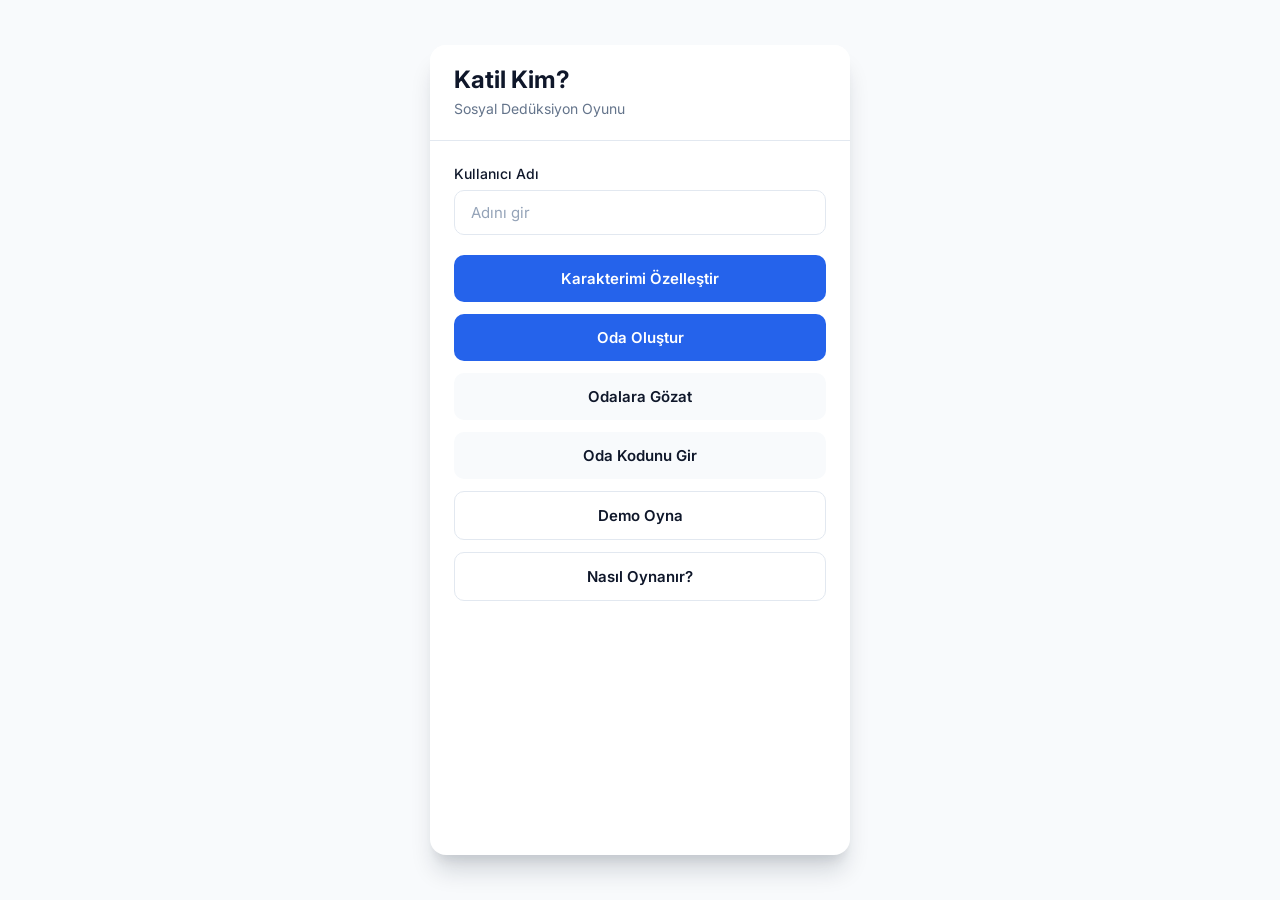
==== commit a4d8ba21: "Karakter özelleştirme ve demo modu eklendi - temiz modern tasarım" ====
--- a/index.html
+++ b/index.html
@@ -3,28 +3,19 @@
 <head>
     <meta charset="UTF-8">
     <meta name="viewport" content="width=device-width, initial-scale=1.0, maximum-scale=1.0, user-scalable=no">
-    <title>Katil Kim? - Sosyal Dedüksiyon Oyunu</title>
-    <meta name="description" content="Arkadaşlarınla oynayabileceğin heyecan dolu sosyal dedüksiyon oyunu!">
+    <title>Katil Kim?</title>
+    <meta name="description" content="Arkadaşlarınla oynayabileceğin sosyal dedüksiyon oyunu">
     <link rel="stylesheet" href="style.css">
-    <link rel="preconnect" href="https://fonts.googleapis.com">
-    <link rel="preconnect" href="https://fonts.gstatic.com" crossorigin>
-    
-    <!-- Meta Tags -->
-    <meta property="og:title" content="Katil Kim? - Sosyal Dedüksiyon Oyunu">
-    <meta property="og:description" content="Arkadaşlarınla oynayabileceğin heyecan dolu sosyal dedüksiyon oyunu!">
-    <meta property="og:type" content="website">
     <link rel="icon" href="data:image/svg+xml,<svg xmlns=%22http://www.w3.org/2000/svg%22 viewBox=%220 0 100 100%22><text y=%22.9em%22 font-size=%2290%22>🔪</text></svg>">
 </head>
 <body>
-    <!-- Toast Notification -->
     <div id="toast" class="toast"></div>
 
-    <!-- Password Modal -->
     <div id="password-modal" class="modal-overlay">
         <div class="modal">
-            <h3>🔒 Şifreli Lobby</h3>
+            <h3>Şifreli Oda</h3>
             <div class="input-group">
-                <input type="password" id="password-input" placeholder="Şifre giriniz" maxlength="20" />
+                <input type="password" id="password-input" placeholder="Şifre" maxlength="20" />
             </div>
             <div id="password-error" class="error-message" style="display: none;"></div>
             <div class="modal-buttons">
@@ -34,295 +25,332 @@
         </div>
     </div>
 
-    <!-- Main App Container -->
     <div id="app">
         
-        <!-- Main Menu -->
+        <!-- Ana Menü -->
         <div id="main-menu" class="screen active">
             <div class="header">
-                <div class="app-icon">🔪</div>
-                <h1>KATIL KIM?</h1>
-                <p class="subtitle">Sosyal Dedüksiyon Oyunu</p>
+                <h1>Katil Kim?</h1>
+                <p>Sosyal Dedüksiyon Oyunu</p>
             </div>
             
             <div class="content">
                 <div class="input-group">
                     <label>Kullanıcı Adı</label>
-                    <input type="text" id="username-input" placeholder="Adını gir..." maxlength="20" />
-                </div>
-                
-                <button class="btn btn-primary" onclick="showCreateLobby()">
-                    <span>🎮</span> Lobby Oluştur
-                </button>
-                
-                <button class="btn btn-secondary" onclick="showLobbyBrowser()">
-                    <span>🔍</span> Lobbyler
-                </button>
-                
-                <button class="btn btn-info" onclick="showHowToPlay()">
-                    <span>📖</span> Nasıl Oynanır?
-                </button>
-            </div>
-            
-            <div class="footer">
-                <p>v2.0.0 | CYBERPUNK EDITION</p>
-            </div>
-        </div>
-
-        <!-- Create Lobby Screen -->
+                    <input type="text" id="username-input" placeholder="Adını gir" maxlength="15" />
+                </div>
+
+                <div class="btn-group">
+                    <button class="btn btn-primary" onclick="showCharacterCustomization()">Karakterimi Özelleştir</button>
+                    <button class="btn btn-primary" onclick="showCreateLobby()">Oda Oluştur</button>
+                    <button class="btn btn-secondary" onclick="showLobbyBrowser()">Odalara Gözat</button>
+                    <button class="btn btn-secondary" onclick="showJoinLobby()">Oda Kodunu Gir</button>
+                    <button class="btn btn-outline" onclick="startDemoMode()">Demo Oyna</button>
+                    <button class="btn btn-outline" onclick="showHowToPlay()">Nasıl Oynanır?</button>
+                </div>
+            </div>
+        </div>
+
+        <!-- Karakter Özelleştirme -->
+        <div id="character-customization" class="screen">
+            <div class="header">
+                <h1>Karakterini Özelleştir</h1>
+                <p>Görünümünü seç</p>
+            </div>
+            
+            <div class="content">
+                <div class="character-preview">
+                    <canvas id="character-canvas" width="200" height="300"></canvas>
+                </div>
+
+                <div class="customization-section">
+                    <h3>Cinsiyet</h3>
+                    <div class="option-group">
+                        <button class="option-btn active" data-type="gender" data-value="male" onclick="updateCharacter('gender', 'male')">Erkek</button>
+                        <button class="option-btn" data-type="gender" data-value="female" onclick="updateCharacter('gender', 'female')">Kadın</button>
+                    </div>
+                </div>
+
+                <div class="customization-section">
+                    <h3>Şapka</h3>
+                    <div class="option-group">
+                        <button class="option-btn active" data-type="hat" data-value="none" onclick="updateCharacter('hat', 'none')">Yok</button>
+                        <button class="option-btn" data-type="hat" data-value="cap" onclick="updateCharacter('hat', 'cap')">Şapka</button>
+                        <button class="option-btn" data-type="hat" data-value="beanie" onclick="updateCharacter('hat', 'beanie')">Bere</button>
+                        <button class="option-btn" data-type="hat" data-value="fedora" onclick="updateCharacter('hat', 'fedora')">Fötr</button>
+                    </div>
+                </div>
+
+                <div class="customization-section">
+                    <h3>Üst</h3>
+                    <div class="option-group">
+                        <button class="option-btn active" data-type="top" data-value="tshirt" onclick="updateCharacter('top', 'tshirt')">Tişört</button>
+                        <button class="option-btn" data-type="top" data-value="hoodie" onclick="updateCharacter('top', 'hoodie')">Hoodie</button>
+                        <button class="option-btn" data-type="top" data-value="jacket" onclick="updateCharacter('top', 'jacket')">Ceket</button>
+                        <button class="option-btn" data-type="top" data-value="suit" onclick="updateCharacter('top', 'suit')">Takım</button>
+                    </div>
+                </div>
+
+                <div class="customization-section">
+                    <h3>Alt</h3>
+                    <div class="option-group">
+                        <button class="option-btn active" data-type="bottom" data-value="jeans" onclick="updateCharacter('bottom', 'jeans')">Kot</button>
+                        <button class="option-btn" data-type="bottom" data-value="shorts" onclick="updateCharacter('bottom', 'shorts')">Şort</button>
+                        <button class="option-btn" data-type="bottom" data-value="skirt" onclick="updateCharacter('bottom', 'skirt')">Etek</button>
+                        <button class="option-btn" data-type="bottom" data-value="suit" onclick="updateCharacter('bottom', 'suit')">Pantolon</button>
+                    </div>
+                </div>
+
+                <div class="btn-group">
+                    <button class="btn btn-primary" onclick="saveCharacter()">Kaydet</button>
+                    <button class="btn btn-outline" onclick="backToMenu()">Geri</button>
+                </div>
+            </div>
+        </div>
+
+        <!-- Oda Oluştur -->
         <div id="create-lobby-screen" class="screen">
             <div class="header">
-                <button class="back-btn" onclick="showMainMenu()">←</button>
-                <h2>Lobby Oluştur</h2>
+                <h1>Oda Oluştur</h1>
+                <p>Yeni bir oyun başlat</p>
             </div>
             
             <div class="content">
                 <div class="input-group">
-                    <label>Lobby Adı</label>
-                    <input type="text" id="lobby-name-input" placeholder="Odanın adı..." maxlength="30" />
+                    <label>Oda İsmi</label>
+                    <input type="text" id="lobby-name-input" placeholder="Oda ismi" maxlength="20" />
                 </div>
 
                 <div class="checkbox-group">
                     <input type="checkbox" id="private-lobby-checkbox" onchange="togglePasswordField()">
-                    <label for="private-lobby-checkbox">🔒 Şifreli Oda</label>
+                    <label for="private-lobby-checkbox">Şifreli Oda</label>
                 </div>
 
                 <div class="input-group" id="password-field" style="display: none;">
                     <label>Şifre</label>
-                    <input type="password" id="lobby-password-input" placeholder="Şifre belirle..." maxlength="20" />
-                </div>
-                
-                <button class="btn btn-primary" onclick="createLobby()">
-                    <span>✨</span> Oluştur
-                </button>
-            </div>
-        </div>
-
-        <!-- Lobby Browser Screen -->
+                    <input type="password" id="lobby-password-input" placeholder="Şifre belirle" maxlength="20" />
+                </div>
+
+                <div class="btn-group">
+                    <button class="btn btn-primary" onclick="createLobby()">Oluştur</button>
+                    <button class="btn btn-outline" onclick="backToMenu()">Geri</button>
+                </div>
+            </div>
+        </div>
+
+        <!-- Odalar -->
         <div id="lobby-browser-screen" class="screen">
             <div class="header">
-                <button class="back-btn" onclick="showMainMenu()">←</button>
-                <h2>Aktif Lobbyler</h2>
+                <h1>Aktif Odalar</h1>
+                <p>Bir odaya katıl</p>
+            </div>
+            
+            <div class="content">
+                <input type="text" id="lobby-search-input" placeholder="Ara..." oninput="searchLobbies()" />
+                <div id="lobby-list" class="lobby-list"></div>
+                <div id="empty-lobbies" class="empty-state" style="display: none;">
+                    <p>Henüz aktif oda yok</p>
+                </div>
+                <div class="btn-group" style="margin-top: 20px;">
+                    <button class="btn btn-outline" onclick="backToMenu()">Geri</button>
+                </div>
+            </div>
+        </div>
+
+        <!-- Oda Kodu Gir -->
+        <div id="join-lobby-screen" class="screen">
+            <div class="header">
+                <h1>Odaya Katıl</h1>
+                <p>6 haneli kodu gir</p>
             </div>
             
             <div class="content">
                 <div class="input-group">
-                    <input type="text" id="lobby-search-input" placeholder="🔍 Lobby kodu veya isim ara..." onkeyup="searchLobbies()" />
-                </div>
-
-                <div id="lobby-list" class="lobby-list">
-                    <!-- Lobbies will be dynamically added here -->
-                </div>
-
-                <div id="empty-lobbies" class="empty-state" style="display: none;">
-                    <div class="empty-state-icon">🎮</div>
-                    <p>Henüz aktif lobby yok.<br>İlk lobbyi sen oluştur!</p>
-                </div>
-            </div>
-        </div>
-
-        <!-- Join Lobby Screen (Direct Code) -->
-        <div id="join-lobby-screen" class="screen">
-            <div class="header">
-                <button class="back-btn" onclick="showLobbyBrowser()">←</button>
-                <h2>Lobby'ye Katıl</h2>
-            </div>
-            
-            <div class="content">
-                <div class="input-group">
-                    <label>Lobby Kodu</label>
-                    <input type="text" id="lobby-code-input" placeholder="ABC123" maxlength="6" style="text-transform: uppercase;" />
-                </div>
-                <button class="btn btn-primary" onclick="joinLobbyByCode()">
-                    <span>🚪</span> Katıl
-                </button>
-            </div>
-        </div>
-
-        <!-- Lobby Screen -->
+                    <label>Oda Kodu</label>
+                    <input type="text" id="join-code-input" placeholder="XXXXXX" maxlength="6" style="text-transform: uppercase;" />
+                </div>
+
+                <div class="btn-group">
+                    <button class="btn btn-primary" onclick="joinLobbyByCode()">Katıl</button>
+                    <button class="btn btn-outline" onclick="backToMenu()">Geri</button>
+                </div>
+            </div>
+        </div>
+
+        <!-- Lobby Ekranı -->
         <div id="lobby-screen" class="screen">
             <div class="header">
-                <button class="back-btn" onclick="leaveLobby()">←</button>
-                <h2 id="lobby-title">Lobby</h2>
+                <h1 id="lobby-title">Oda</h1>
+                <p id="lobby-subtitle">Oyuncular bekleniyor...</p>
             </div>
             
             <div class="content">
                 <div class="lobby-code-display">
-                    <p>Lobby Kodu</p>
-                    <h3 id="lobby-code-text">------</h3>
-                </div>
-                
-                <div class="player-count">
-                    <p>Oyuncular: <span id="player-count">0/15</span></p>
-                    <div id="players-list" class="players-list"></div>
-                </div>
-                
-                <button id="ready-btn" class="btn btn-secondary" onclick="toggleReady()">
-                    <span>✋</span> Hazırım
-                </button>
-                
-                <button id="start-btn" class="btn btn-primary" onclick="startGame()" style="display: none;">
-                    <span>🎮</span> Oyunu Başlat
-                </button>
-                
-                <p class="info-text">
-                    <span>⚠️</span> Minimum 5 oyuncu gerekli
-                </p>
-            </div>
-        </div>
-
-        <!-- Game Screen -->
+                    <h2>Oda Kodu</h2>
+                    <div class="code" id="lobby-code-text">------</div>
+                </div>
+
+                <div class="player-count" id="lobby-player-count">0/15 Oyuncu</div>
+
+                <div class="player-list" id="lobby-player-list"></div>
+
+                <div class="btn-group">
+                    <button class="btn btn-success" id="ready-btn" onclick="toggleReady()">Hazırım</button>
+                    <button class="btn btn-primary" id="start-game-btn" onclick="startGame()" style="display: none;">Oyunu Başlat</button>
+                    <button class="btn btn-danger" onclick="leaveLobby()">Ayrıl</button>
+                </div>
+            </div>
+        </div>
+
+        <!-- Oyun Ekranı -->
         <div id="game-screen" class="screen">
             <div class="header game-header">
                 <div class="phase-indicator">
-                    <span id="phase-icon">🌙</span>
-                    <span id="phase-text">Gece</span>
-                </div>
-                <div class="round-info">
-                    <span>Tur: <span id="round-number">1</span></span>
-                </div>
-                <div class="timer">
-                    <span id="timer-text">00:30</span>
-                </div>
-            </div>
-            
+                    <span class="phase-name" id="phase-name">Gece</span>
+                    <span class="phase-timer" id="phase-timer">00:00</span>
+                </div>
+            </div>
+
             <div class="role-card">
-                <div class="role-icon" id="role-icon">🔪</div>
-                <h3 id="role-name">Rolün Yükleniyor...</h3>
-                <p id="role-description">Lütfen bekleyin...</p>
-            </div>
-            
+                <h2 id="role-name">Rolün</h2>
+                <p id="role-description">Açıklama</p>
+            </div>
+
             <div id="game-content" class="content">
-                <!-- Night Phase Content -->
+                
                 <div id="night-content" style="display: none;">
-                    <h3>Hedef Seç</h3>
-                    <div class="target-list" id="night-target-list"></div>
-                </div>
-                
-                <!-- Discussion Phase Content -->
+                    <h3 id="night-title">Gece Vakti</h3>
+                    <p id="night-description">Bekleniyor...</p>
+                    <div id="night-targets" class="target-list"></div>
+                </div>
+
                 <div id="discussion-content" style="display: none;">
-                    <h3>Tartışma Zamanı</h3>
-                    <div class="players-grid" id="alive-players-discussion"></div>
-                </div>
-                
-                <!-- Voting Phase Content -->
+                    <h3>Tartışma</h3>
+                    <p>Şüphelilerinizi tartışın ve ipuçları arayın.</p>
+                </div>
+
                 <div id="voting-content" style="display: none;">
-                    <h3>Oylama Zamanı</h3>
-                    <p class="vote-count">
-                        Toplam Oy: <span id="vote-count">0</span>
-                    </p>
-                    <div class="voting-list" id="voting-list"></div>
-                </div>
-            </div>
-            
+                    <h3>Oylama</h3>
+                    <p>Kimi idam etmek istediğinize oy verin.</p>
+                    <div id="voting-targets" class="target-list"></div>
+                </div>
+
+            </div>
+
             <div class="game-stats">
                 <div class="stat">
-                    <span>✅</span> Hayatta: <span id="alive-count">0</span>
+                    <div class="stat-label">Köylü</div>
+                    <div class="stat-value" id="villagers-alive">0</div>
                 </div>
                 <div class="stat">
-                    <span>💀</span> Öldü: <span id="dead-count">0</span>
-                </div>
-            </div>
-        </div>
-
-        <!-- Game End Screen -->
+                    <div class="stat-label">Katil</div>
+                    <div class="stat-value" id="killers-alive">0</div>
+                </div>
+                <div class="stat">
+                    <div class="stat-label">Round</div>
+                    <div class="stat-value" id="round-number">1</div>
+                </div>
+            </div>
+        </div>
+
+        <!-- Oyun Sonu -->
         <div id="game-end-screen" class="screen">
             <div class="header">
-                <h2>Oyun Bitti!</h2>
+                <h1>Oyun Bitti</h1>
+                <p>Sonuçlar</p>
             </div>
             
             <div class="content">
                 <div class="winner-announcement">
-                    <div class="winner-icon" id="winner-icon">🏆</div>
-                    <h3 id="winner-text">Köylüler Kazandı!</h3>
-                </div>
-                
+                    <h2 id="winner-text">Kazananlar</h2>
+                    <p id="winner-subtitle">Tebrikler!</p>
+                </div>
+
                 <div class="roles-reveal">
-                    <h4>🎭 Roller:</h4>
+                    <h3>Roller</h3>
                     <div id="roles-list"></div>
                 </div>
-                
-                <button class="btn btn-primary" onclick="backToMenu()">
-                    <span>🏠</span> Ana Menüye Dön
-                </button>
-            </div>
-        </div>
-
-        <!-- How to Play Screen -->
+
+                <div class="btn-group">
+                    <button class="btn btn-primary" onclick="backToMenu()">Ana Menü</button>
+                </div>
+            </div>
+        </div>
+
+        <!-- Nasıl Oynanır -->
         <div id="how-to-play-screen" class="screen">
             <div class="header">
-                <button class="back-btn" onclick="showMainMenu()">←</button>
-                <h2>Nasıl Oynanır?</h2>
+                <h1>Nasıl Oynanır?</h1>
+                <p>Oyun kuralları</p>
             </div>
             
             <div class="content scrollable">
                 <div class="info-section">
-                    <h3>🎯 Oyun Amacı</h3>
-                    <p>Katil Kim?, 5-15 kişi ile oynanan sosyal dedüksiyon oyunudur. Köylüler katilleri bulmaya, katiller ise tüm köylüleri öldürmeye çalışır.</p>
-                </div>
-                
-                <div class="info-section">
-                    <h3>👥 Roller</h3>
+                    <h3>Oyun Hakkında</h3>
+                    <p>Katil Kim, sosyal dedüksiyon oyunudur. Oyuncular köylü veya katil rolüne sahiptir. Katiller gizlice köylüleri öldürmeye çalışırken, köylüler katilleri bulmaya çalışır.</p>
+                </div>
+
+                <div class="info-section">
+                    <h3>Roller</h3>
                     
                     <div class="role-info">
                         <div class="role-header">
-                            <span class="role-icon">🔪</span>
-                            <strong>Katil</strong>
+                            <h4>🔪 Katil</h4>
                         </div>
-                        <p>Her gece bir kişiyi öldürür. Tüm köylüleri öldürmek için çalışır.</p>
-                    </div>
-                    
+                        <p>Gece vakti bir köylü öldürür. Amacı köylü sayısını kendi sayısına eşitlemek.</p>
+                    </div>
+
                     <div class="role-info">
                         <div class="role-header">
-                            <span class="role-icon">🕵️</span>
-                            <strong>Dedektif</strong>
+                            <h4>🔍 Dedektif</h4>
                         </div>
-                        <p>Her gece bir kişinin rolünü öğrenebilir. Katilleri bulmaya çalışır.</p>
-                    </div>
-                    
+                        <p>Gece vakti bir oyuncunun rolünü öğrenir. 7+ oyuncuda aktif olur.</p>
+                    </div>
+
                     <div class="role-info">
                         <div class="role-header">
-                            <span class="role-icon">💉</span>
-                            <strong>Doktor</strong>
+                            <h4>💊 Doktor</h4>
                         </div>
-                        <p>Her gece bir kişiyi korur. Seçtiği kişi o gece öldürülemez.</p>
-                    </div>
-                    
+                        <p>Gece vakti bir oyuncuyu korur. 9+ oyuncuda aktif olur.</p>
+                    </div>
+
                     <div class="role-info">
                         <div class="role-header">
-                            <span class="role-icon">👨‍🌾</span>
-                            <strong>Köylü</strong>
+                            <h4>👤 Köylü</h4>
                         </div>
-                        <p>Özel yetenekleri yoktur. Gün içi oylamada katilleri bulmaya çalışır.</p>
-                    </div>
-                </div>
-                
-                <div class="info-section">
-                    <h3>🌙 Oyun Akışı</h3>
+                        <p>Gündüz tartışmalarda katili bulmaya çalışır ve oylamaya katılır.</p>
+                    </div>
+                </div>
+
+                <div class="info-section">
+                    <h3>Oyun Akışı</h3>
                     <ol>
-                        <li><strong>Gece Fazı:</strong> Katil öldürür, dedektif araştırır, doktor korur.</li>
-                        <li><strong>Tartışma Fazı:</strong> Oyuncular konuşur ve şüphelilerini belirtir.</li>
-                        <li><strong>Oylama Fazı:</strong> Oyuncular bir kişiyi oylar ve idam eder.</li>
-                        <li>Oyun, katiller veya köylüler kazanana kadar devam eder.</li>
+                        <li>Gece: Katiller, doktor ve dedektif aksiyon alır</li>
+                        <li>Tartışma: Oyuncular konuşur ve ipucu arar</li>
+                        <li>Oylama: Tüm oyuncular birisini idam etmek için oy verir</li>
+                        <li>Döngü, bir taraf kazanana kadar devam eder</li>
                     </ol>
                 </div>
-                
-                <div class="info-section">
-                    <h3>🏆 Kazanma Koşulları</h3>
+
+                <div class="info-section">
+                    <h3>Kazanma Koşulları</h3>
                     <ul>
-                        <li><strong>Köylüler:</strong> Tüm katilleri bulup öldürürler.</li>
-                        <li><strong>Katiller:</strong> Katil sayısı ≥ köylü sayısı olduğunda.</li>
+                        <li>Köylüler: Tüm katilleri ortadan kaldırırsa kazanır</li>
+                        <li>Katiller: Köylü sayısı katil sayısına eşit olursa kazanır</li>
                     </ul>
                 </div>
-                
-                <div class="info-section">
-                    <h3>💡 İpuçları</h3>
+
+                <div class="info-section">
+                    <h3>Demo Mod</h3>
                     <ul>
-                        <li>Gece fazında dikkatli seçim yapın</li>
-                        <li>Tartışma sırasında davranışları inceleyin</li>
-                        <li>Rolünüzü çok erken açıklamayın</li>
-                        <li>Takım arkadaşlarınızla işbirliği yapın</li>
+                        <li>Tek başına botlarla oynayabilirsiniz</li>
+                        <li>Oyun mekaniğini öğrenmek için idealdir</li>
+                        <li>Botlar rastgele oylama yapar</li>
                     </ul>
+                </div>
+
+                <div class="btn-group">
+                    <button class="btn btn-outline" onclick="backToMenu()">Geri</button>
                 </div>
             </div>
         </div>
--- a/style.css
+++ b/style.css
@@ -1,5 +1,5 @@
-/* Katil Kim - Cyberpunk/Neon Style */
-@import url('https://fonts.googleapis.com/css2?family=Orbitron:wght@400;600;700;900&family=Rajdhani:wght@300;400;500;600;700&display=swap');
+/* Katil Kim - Clean Modern Style */
+@import url('https://fonts.googleapis.com/css2?family=Inter:wght@400;500;600;700&display=swap');
 
 * {
     margin: 0;
@@ -8,1060 +8,909 @@
 }
 
 :root {
-    --neon-pink: #ff006e;
-    --neon-cyan: #00f5ff;
-    --neon-purple: #8b5cf6;
-    --neon-yellow: #ffbe0b;
-    --dark-bg: #0a0e27;
-    --darker-bg: #050814;
-    --card-bg: rgba(15, 23, 42, 0.8);
-    --border-glow: rgba(139, 92, 246, 0.3);
+    --primary: #2563eb;
+    --primary-dark: #1d4ed8;
+    --danger: #dc2626;
+    --danger-dark: #b91c1c;
+    --success: #16a34a;
+    --warning: #f59e0b;
+    --bg: #ffffff;
+    --bg-secondary: #f8fafc;
+    --bg-tertiary: #f1f5f9;
+    --text: #0f172a;
+    --text-secondary: #64748b;
+    --text-muted: #94a3b8;
+    --border: #e2e8f0;
+    --shadow: rgba(15, 23, 42, 0.08);
+    --shadow-lg: rgba(15, 23, 42, 0.16);
 }
 
 body {
-    font-family: 'Rajdhani', sans-serif;
-    background: var(--darker-bg);
-    background-image: 
-        radial-gradient(circle at 20% 50%, rgba(139, 92, 246, 0.1) 0%, transparent 50%),
-        radial-gradient(circle at 80% 80%, rgba(255, 0, 110, 0.1) 0%, transparent 50%);
+    font-family: 'Inter', -apple-system, BlinkMacSystemFont, 'Segoe UI', sans-serif;
+    background: var(--bg-secondary);
     height: 100vh;
     display: flex;
     justify-content: center;
     align-items: center;
+    color: var(--text);
+    -webkit-font-smoothing: antialiased;
+    -moz-osx-font-smoothing: grayscale;
+}
+
+#app {
+    width: 100%;
+    max-width: 420px;
+    height: 100vh;
+    background: var(--bg);
+    position: relative;
     overflow: hidden;
-    position: relative;
-}
-
-body::before {
-    content: '';
+    display: flex;
+    flex-direction: column;
+}
+
+@media (min-width: 768px) {
+    #app {
+        height: 90vh;
+        max-height: 844px;
+        border-radius: 16px;
+        box-shadow: 0 20px 25px -5px var(--shadow-lg), 0 10px 10px -5px var(--shadow);
+    }
+}
+
+/* Screens */
+.screen {
     position: absolute;
     top: 0;
     left: 0;
     right: 0;
     bottom: 0;
-    background: 
-        repeating-linear-gradient(
-            0deg,
-            rgba(0, 245, 255, 0.03) 0px,
-            transparent 1px,
-            transparent 2px,
-            rgba(0, 245, 255, 0.03) 3px
-        );
-    pointer-events: none;
-    animation: scanlines 8s linear infinite;
-}
-
-@keyframes scanlines {
-    0% { transform: translateY(0); }
-    100% { transform: translateY(20px); }
-}
-
-#app {
-    width: 100%;
-    max-width: 420px;
-    height: 100vh;
-    background: linear-gradient(180deg, var(--dark-bg) 0%, var(--darker-bg) 100%);
-    position: relative;
+    opacity: 0;
+    visibility: hidden;
+    transition: opacity 0.2s ease, visibility 0.2s ease;
+    display: flex;
+    flex-direction: column;
     overflow: hidden;
-    box-shadow: 
-        0 0 60px rgba(139, 92, 246, 0.4),
-        inset 0 0 60px rgba(0, 0, 0, 0.5);
-    border: 1px solid var(--border-glow);
-}
-
-/* Glowing border effect */
-#app::before {
-    content: '';
-    position: absolute;
-    top: -2px;
-    left: -2px;
-    right: -2px;
-    bottom: -2px;
-    background: linear-gradient(45deg, 
-        var(--neon-pink), 
-        var(--neon-cyan), 
-        var(--neon-purple), 
-        var(--neon-yellow)
-    );
-    border-radius: 0;
-    z-index: -1;
-    filter: blur(20px);
-    opacity: 0.3;
-    animation: borderGlow 4s ease-in-out infinite;
-}
-
-@keyframes borderGlow {
-    0%, 100% { opacity: 0.3; }
-    50% { opacity: 0.6; }
-}
-
-/* Screens */
-.screen {
-    position: absolute;
-    top: 0;
-    left: 0;
-    width: 100%;
-    height: 100%;
-    display: none;
-    flex-direction: column;
-    overflow-y: auto;
-    transform: translateX(100%);
-    transition: transform 0.4s cubic-bezier(0.4, 0, 0.2, 1);
-    padding: 20px;
 }
 
 .screen.active {
-    display: flex;
-    transform: translateX(0);
-}
-
-.screen.slide-out {
-    transform: translateX(-100%);
-}
-
-/* Custom Scrollbar */
-.screen::-webkit-scrollbar {
-    width: 6px;
-}
-
-.screen::-webkit-scrollbar-track {
-    background: rgba(0, 0, 0, 0.3);
-}
-
-.screen::-webkit-scrollbar-thumb {
-    background: var(--neon-purple);
-    border-radius: 3px;
-    box-shadow: 0 0 10px var(--neon-purple);
+    opacity: 1;
+    visibility: visible;
 }
 
 /* Header */
 .header {
-    text-align: center;
-    margin-bottom: 30px;
-    position: relative;
-}
-
-.app-icon {
-    font-size: 80px;
-    margin-bottom: 15px;
-    animation: float 3s ease-in-out infinite;
-    filter: drop-shadow(0 0 20px var(--neon-pink));
-}
-
-@keyframes float {
-    0%, 100% { transform: translateY(0) rotate(0deg); }
-    50% { transform: translateY(-15px) rotate(5deg); }
-}
-
-h1 {
-    color: #fff;
-    font-family: 'Orbitron', sans-serif;
-    font-size: 42px;
-    font-weight: 900;
-    margin-bottom: 10px;
-    text-transform: uppercase;
-    letter-spacing: 4px;
-    text-shadow: 
-        0 0 10px var(--neon-pink),
-        0 0 20px var(--neon-pink),
-        0 0 30px var(--neon-pink);
-    animation: neonPulse 2s ease-in-out infinite;
-}
-
-@keyframes neonPulse {
-    0%, 100% { opacity: 1; }
-    50% { opacity: 0.8; }
-}
-
-h2 {
-    color: var(--neon-cyan);
-    font-family: 'Orbitron', sans-serif;
-    font-size: 28px;
+    padding: 20px 24px;
+    border-bottom: 1px solid var(--border);
+    background: var(--bg);
+    flex-shrink: 0;
+}
+
+.header h1 {
+    font-size: 24px;
     font-weight: 700;
-    text-transform: uppercase;
-    letter-spacing: 2px;
-    text-shadow: 0 0 10px var(--neon-cyan);
-}
-
-h3 {
-    color: #fff;
-    font-size: 20px;
-    font-weight: 600;
-    margin-bottom: 15px;
-    text-transform: uppercase;
-    letter-spacing: 1px;
-}
-
-.subtitle {
-    color: var(--neon-cyan);
-    font-size: 14px;
-    letter-spacing: 2px;
-    text-transform: uppercase;
-}
-
-/* Back Button */
-.back-btn {
-    position: absolute;
-    left: 0;
-    top: 50%;
-    transform: translateY(-50%);
-    background: transparent;
-    border: 2px solid var(--neon-cyan);
-    color: var(--neon-cyan);
-    width: 45px;
-    height: 45px;
-    border-radius: 50%;
-    font-size: 24px;
-    cursor: pointer;
-    transition: all 0.3s;
-    box-shadow: 0 0 15px rgba(0, 245, 255, 0.3);
-}
-
-.back-btn:hover {
-    background: var(--neon-cyan);
-    color: var(--dark-bg);
-    box-shadow: 0 0 25px var(--neon-cyan);
-    transform: translateY(-50%) scale(1.1);
+    color: var(--text);
+    margin-bottom: 4px;
+}
+
+.header p {
+    font-size: 14px;
+    color: var(--text-secondary);
+    font-weight: 400;
+}
+
+.game-header {
+    display: flex;
+    justify-content: space-between;
+    align-items: center;
+}
+
+.phase-indicator {
+    display: flex;
+    align-items: center;
+    gap: 8px;
+}
+
+.phase-name {
+    font-size: 16px;
+    font-weight: 600;
+    color: var(--text);
+}
+
+.phase-timer {
+    font-size: 14px;
+    font-weight: 600;
+    color: var(--primary);
+    background: var(--bg-secondary);
+    padding: 4px 12px;
+    border-radius: 8px;
 }
 
 /* Content */
 .content {
     flex: 1;
-    display: flex;
-    flex-direction: column;
-    gap: 15px;
-}
-
-.scrollable {
     overflow-y: auto;
+    padding: 24px;
+}
+
+.content.scrollable {
+    overflow-y: auto;
+}
+
+/* Typography */
+h2 {
+    font-size: 20px;
+    font-weight: 600;
+    color: var(--text);
+    margin-bottom: 8px;
+}
+
+h3 {
+    font-size: 18px;
+    font-weight: 600;
+    color: var(--text);
+    margin-bottom: 16px;
+}
+
+p {
+    font-size: 15px;
+    line-height: 1.6;
+    color: var(--text-secondary);
 }
 
 /* Input Groups */
 .input-group {
-    margin-bottom: 15px;
+    margin-bottom: 20px;
 }
 
 .input-group label {
     display: block;
-    color: var(--neon-cyan);
-    font-size: 14px;
-    font-weight: 600;
+    font-size: 14px;
+    font-weight: 500;
+    color: var(--text);
     margin-bottom: 8px;
-    text-transform: uppercase;
-    letter-spacing: 1px;
-}
-
-.input-group input,
-.input-group textarea {
+}
+
+.input-group input[type="text"],
+.input-group input[type="password"] {
     width: 100%;
-    padding: 15px 20px;
-    background: rgba(0, 0, 0, 0.4);
-    border: 2px solid var(--border-glow);
-    border-radius: 8px;
-    color: #fff;
-    font-size: 16px;
-    font-family: 'Rajdhani', sans-serif;
-    font-weight: 500;
-    transition: all 0.3s;
+    padding: 12px 16px;
+    border: 1.5px solid var(--border);
+    border-radius: 10px;
+    font-size: 15px;
+    font-family: inherit;
+    color: var(--text);
+    background: var(--bg);
+    transition: all 0.2s ease;
     outline: none;
 }
 
-.input-group input:focus,
-.input-group textarea:focus {
-    border-color: var(--neon-cyan);
-    box-shadow: 0 0 20px rgba(0, 245, 255, 0.3);
-    background: rgba(0, 0, 0, 0.6);
+.input-group input:focus {
+    border-color: var(--primary);
+    background: var(--bg);
 }
 
 .input-group input::placeholder {
-    color: rgba(255, 255, 255, 0.3);
-}
-
-/* Checkbox Group */
+    color: var(--text-muted);
+}
+
+/* Checkbox */
 .checkbox-group {
     display: flex;
     align-items: center;
-    gap: 12px;
-    padding: 12px;
-    background: rgba(0, 0, 0, 0.3);
-    border-radius: 8px;
+    gap: 8px;
+    margin-bottom: 16px;
+}
+
+.checkbox-group input[type="checkbox"] {
+    width: 18px;
+    height: 18px;
     cursor: pointer;
-    transition: all 0.3s;
-}
-
-.checkbox-group:hover {
-    background: rgba(0, 0, 0, 0.5);
-}
-
-.checkbox-group input[type="checkbox"] {
-    width: 24px;
-    height: 24px;
+    accent-color: var(--primary);
+}
+
+.checkbox-group label {
+    font-size: 14px;
+    color: var(--text);
     cursor: pointer;
-    accent-color: var(--neon-purple);
-}
-
-.checkbox-group label {
-    color: #fff;
-    font-size: 16px;
-    font-weight: 500;
-    cursor: pointer;
-    flex: 1;
+    user-select: none;
 }
 
 /* Buttons */
 .btn {
-    padding: 16px 30px;
+    width: 100%;
+    padding: 14px 24px;
     border: none;
-    border-radius: 8px;
-    font-family: 'Orbitron', sans-serif;
-    font-size: 16px;
-    font-weight: 700;
-    text-transform: uppercase;
-    letter-spacing: 2px;
+    border-radius: 10px;
+    font-size: 15px;
+    font-weight: 600;
+    font-family: inherit;
     cursor: pointer;
-    transition: all 0.3s;
-    position: relative;
-    overflow: hidden;
+    transition: all 0.2s ease;
+    outline: none;
     display: flex;
     align-items: center;
     justify-content: center;
-    gap: 10px;
-}
-
-.btn::before {
-    content: '';
-    position: absolute;
-    top: 50%;
-    left: 50%;
-    width: 0;
-    height: 0;
-    border-radius: 50%;
-    background: rgba(255, 255, 255, 0.2);
-    transform: translate(-50%, -50%);
-    transition: width 0.6s, height 0.6s;
-}
-
-.btn:hover::before {
-    width: 300px;
-    height: 300px;
-}
-
-.btn span {
-    font-size: 24px;
-    z-index: 1;
+    gap: 8px;
 }
 
 .btn-primary {
-    background: linear-gradient(135deg, var(--neon-pink) 0%, var(--neon-purple) 100%);
-    color: #fff;
-    box-shadow: 0 0 20px rgba(255, 0, 110, 0.4);
+    background: var(--primary);
+    color: white;
 }
 
 .btn-primary:hover {
-    box-shadow: 0 0 30px rgba(255, 0, 110, 0.6);
-    transform: translateY(-2px);
+    background: var(--primary-dark);
+}
+
+.btn-primary:active {
+    transform: scale(0.98);
 }
 
 .btn-secondary {
-    background: linear-gradient(135deg, var(--neon-cyan) 0%, var(--neon-purple) 100%);
-    color: #fff;
-    box-shadow: 0 0 20px rgba(0, 245, 255, 0.4);
+    background: var(--bg-secondary);
+    color: var(--text);
 }
 
 .btn-secondary:hover {
-    box-shadow: 0 0 30px rgba(0, 245, 255, 0.6);
-    transform: translateY(-2px);
-}
-
-.btn-info {
+    background: var(--bg-tertiary);
+}
+
+.btn-danger {
+    background: var(--danger);
+    color: white;
+}
+
+.btn-danger:hover {
+    background: var(--danger-dark);
+}
+
+.btn-success {
+    background: var(--success);
+    color: white;
+}
+
+.btn-success:hover {
+    background: #15803d;
+}
+
+.btn-outline {
     background: transparent;
-    border: 2px solid var(--neon-yellow);
-    color: var(--neon-yellow);
-    box-shadow: 0 0 15px rgba(255, 190, 11, 0.3);
-}
-
-.btn-info:hover {
-    background: var(--neon-yellow);
-    color: var(--dark-bg);
-    box-shadow: 0 0 25px rgba(255, 190, 11, 0.5);
-    transform: translateY(-2px);
+    border: 1.5px solid var(--border);
+    color: var(--text);
+}
+
+.btn-outline:hover {
+    background: var(--bg-secondary);
+    border-color: var(--text-muted);
 }
 
 .btn:disabled {
-    opacity: 0.4;
+    opacity: 0.5;
     cursor: not-allowed;
-    transform: none !important;
-}
-
-.btn:disabled:hover {
-    box-shadow: none;
-}
-
-/* Lobby List */
-.lobby-list {
+}
+
+.btn-group {
     display: flex;
     flex-direction: column;
     gap: 12px;
-    max-height: 500px;
-    overflow-y: auto;
-    padding-right: 5px;
+}
+
+/* Cards */
+.card {
+    background: var(--bg);
+    border: 1px solid var(--border);
+    border-radius: 12px;
+    padding: 16px;
+    margin-bottom: 12px;
+    transition: all 0.2s ease;
+}
+
+.card:hover {
+    border-color: var(--primary);
+    box-shadow: 0 4px 6px var(--shadow);
+}
+
+/* Lobby Browser */
+.lobby-list {
+    display: flex;
+    flex-direction: column;
+    gap: 12px;
+    margin-top: 16px;
 }
 
 .lobby-card {
-    background: var(--card-bg);
-    border: 2px solid var(--border-glow);
+    background: var(--bg);
+    border: 1.5px solid var(--border);
     border-radius: 12px;
     padding: 16px;
     cursor: pointer;
-    transition: all 0.3s;
-    position: relative;
-    overflow: hidden;
-}
-
-.lobby-card::before {
-    content: '';
-    position: absolute;
-    top: 0;
-    left: -100%;
+    transition: all 0.2s ease;
+}
+
+.lobby-card:hover {
+    border-color: var(--primary);
+    box-shadow: 0 4px 12px var(--shadow);
+    transform: translateY(-1px);
+}
+
+.lobby-header {
+    display: flex;
+    justify-content: space-between;
+    align-items: center;
+    margin-bottom: 12px;
+}
+
+.lobby-code {
+    font-size: 16px;
+    font-weight: 700;
+    color: var(--text);
+    font-family: 'Courier New', monospace;
+    letter-spacing: 1px;
+}
+
+.lobby-lock {
+    font-size: 18px;
+}
+
+.lobby-info {
+    display: flex;
+    justify-content: space-between;
+    align-items: center;
+    font-size: 14px;
+    color: var(--text-secondary);
+}
+
+.lobby-host {
+    font-weight: 500;
+}
+
+.lobby-players {
+    font-weight: 600;
+    color: var(--text);
+}
+
+.empty-state {
+    text-align: center;
+    padding: 48px 24px;
+    color: var(--text-muted);
+}
+
+.empty-state p {
+    font-size: 15px;
+}
+
+/* Search Input */
+#lobby-search-input {
     width: 100%;
-    height: 100%;
-    background: linear-gradient(90deg, transparent, rgba(139, 92, 246, 0.2), transparent);
-    transition: left 0.5s;
-}
-
-.lobby-card:hover::before {
-    left: 100%;
-}
-
-.lobby-card:hover {
-    border-color: var(--neon-purple);
-    box-shadow: 0 0 25px rgba(139, 92, 246, 0.4);
-    transform: translateY(-3px);
-}
-
-.lobby-header {
+    padding: 12px 16px;
+    border: 1.5px solid var(--border);
+    border-radius: 10px;
+    font-size: 15px;
+    font-family: inherit;
+    color: var(--text);
+    background: var(--bg-secondary);
+    outline: none;
+    transition: all 0.2s ease;
+}
+
+#lobby-search-input:focus {
+    border-color: var(--primary);
+    background: var(--bg);
+}
+
+/* Lobby Display */
+.lobby-code-display {
+    text-align: center;
+    padding: 24px;
+    background: var(--bg-secondary);
+    border-radius: 12px;
+    margin-bottom: 24px;
+}
+
+.lobby-code-display h2 {
+    font-size: 14px;
+    font-weight: 500;
+    color: var(--text-secondary);
+    margin-bottom: 8px;
+    text-transform: uppercase;
+    letter-spacing: 0.5px;
+}
+
+.lobby-code-display .code {
+    font-size: 32px;
+    font-weight: 700;
+    font-family: 'Courier New', monospace;
+    color: var(--primary);
+    letter-spacing: 4px;
+}
+
+.player-count {
+    text-align: center;
+    font-size: 14px;
+    color: var(--text-secondary);
+    margin-bottom: 24px;
+}
+
+/* Player List */
+.player-list {
+    margin-bottom: 24px;
+}
+
+.player-item {
     display: flex;
     justify-content: space-between;
     align-items: center;
-    margin-bottom: 12px;
-}
-
-.lobby-code {
-    font-family: 'Orbitron', sans-serif;
-    font-size: 24px;
+    padding: 12px 16px;
+    background: var(--bg-secondary);
+    border-radius: 10px;
+    margin-bottom: 8px;
+}
+
+.player-name {
+    font-size: 15px;
+    font-weight: 500;
+    color: var(--text);
+    display: flex;
+    align-items: center;
+    gap: 8px;
+}
+
+.player-status {
+    font-size: 13px;
+    font-weight: 600;
+    padding: 4px 12px;
+    border-radius: 6px;
+}
+
+.player-status.ready {
+    background: #dcfce7;
+    color: var(--success);
+}
+
+.player-status.waiting {
+    background: var(--bg-tertiary);
+    color: var(--text-muted);
+}
+
+.player-status.host {
+    background: #dbeafe;
+    color: var(--primary);
+}
+
+/* Role Card */
+.role-card {
+    background: linear-gradient(135deg, var(--primary) 0%, var(--primary-dark) 100%);
+    color: white;
+    padding: 24px;
+    margin: 0 24px 24px 24px;
+    border-radius: 16px;
+    text-align: center;
+    box-shadow: 0 8px 16px var(--shadow-lg);
+}
+
+.role-card h2 {
+    color: white;
+    font-size: 18px;
     font-weight: 700;
-    color: var(--neon-cyan);
-    letter-spacing: 3px;
-    text-shadow: 0 0 10px var(--neon-cyan);
-}
-
-.lobby-lock {
-    font-size: 24px;
-    color: var(--neon-yellow);
-    filter: drop-shadow(0 0 8px var(--neon-yellow));
-    animation: lockPulse 2s ease-in-out infinite;
-}
-
-@keyframes lockPulse {
-    0%, 100% { opacity: 1; }
-    50% { opacity: 0.6; }
-}
-
-.lobby-info {
-    display: flex;
-    justify-content: space-between;
-    align-items: center;
-    font-size: 14px;
-    color: rgba(255, 255, 255, 0.7);
-}
-
-.lobby-host {
-    color: var(--neon-pink);
-    font-weight: 600;
-}
-
-.lobby-players {
-    color: var(--neon-cyan);
-    font-weight: 600;
-}
-
-/* Password Modal */
+    margin-bottom: 8px;
+}
+
+.role-card p {
+    color: rgba(255, 255, 255, 0.9);
+    font-size: 14px;
+    line-height: 1.5;
+}
+
+/* Game Stats */
+.game-stats {
+    display: flex;
+    gap: 12px;
+    padding: 16px 24px;
+    background: var(--bg-secondary);
+    border-top: 1px solid var(--border);
+    flex-shrink: 0;
+}
+
+.stat {
+    flex: 1;
+    text-align: center;
+    padding: 12px;
+    background: var(--bg);
+    border-radius: 10px;
+    border: 1px solid var(--border);
+}
+
+.stat-label {
+    font-size: 12px;
+    color: var(--text-muted);
+    margin-bottom: 4px;
+    text-transform: uppercase;
+    letter-spacing: 0.5px;
+}
+
+.stat-value {
+    font-size: 20px;
+    font-weight: 700;
+    color: var(--text);
+}
+
+/* Target Selection */
+.target-list {
+    display: flex;
+    flex-direction: column;
+    gap: 8px;
+    margin-top: 16px;
+}
+
+.target-item {
+    padding: 14px 16px;
+    background: var(--bg-secondary);
+    border: 1.5px solid var(--border);
+    border-radius: 10px;
+    cursor: pointer;
+    transition: all 0.2s ease;
+    font-size: 15px;
+    font-weight: 500;
+    color: var(--text);
+    text-align: left;
+}
+
+.target-item:hover {
+    border-color: var(--primary);
+    background: var(--bg);
+}
+
+.target-item.selected {
+    background: var(--primary);
+    color: white;
+    border-color: var(--primary);
+}
+
+.target-item:disabled {
+    opacity: 0.4;
+    cursor: not-allowed;
+}
+
+/* Messages */
+.message {
+    padding: 16px;
+    border-radius: 10px;
+    margin-bottom: 16px;
+    font-size: 14px;
+    line-height: 1.5;
+}
+
+.message.info {
+    background: #dbeafe;
+    color: #1e40af;
+}
+
+.message.warning {
+    background: #fef3c7;
+    color: #92400e;
+}
+
+.message.success {
+    background: #dcfce7;
+    color: #166534;
+}
+
+.message.danger {
+    background: #fee2e2;
+    color: #991b1b;
+}
+
+/* Modal */
 .modal-overlay {
     position: fixed;
     top: 0;
     left: 0;
-    width: 100%;
-    height: 100%;
-    background: rgba(0, 0, 0, 0.8);
-    display: none;
+    right: 0;
+    bottom: 0;
+    background: rgba(0, 0, 0, 0.5);
+    display: flex;
+    align-items: center;
     justify-content: center;
-    align-items: center;
     z-index: 1000;
-    backdrop-filter: blur(10px);
+    opacity: 0;
+    visibility: hidden;
+    transition: all 0.2s ease;
 }
 
 .modal-overlay.active {
-    display: flex;
+    opacity: 1;
+    visibility: visible;
 }
 
 .modal {
-    background: var(--dark-bg);
-    border: 2px solid var(--neon-purple);
+    background: var(--bg);
+    padding: 24px;
     border-radius: 16px;
-    padding: 30px;
-    max-width: 350px;
     width: 90%;
-    box-shadow: 0 0 40px rgba(139, 92, 246, 0.5);
-    animation: modalAppear 0.3s ease-out;
-}
-
-@keyframes modalAppear {
-    from {
-        opacity: 0;
-        transform: scale(0.8);
-    }
-    to {
-        opacity: 1;
-        transform: scale(1);
-    }
+    max-width: 360px;
+    box-shadow: 0 20px 25px -5px var(--shadow-lg);
 }
 
 .modal h3 {
-    color: var(--neon-cyan);
-    text-align: center;
-    margin-bottom: 20px;
-    font-family: 'Orbitron', sans-serif;
+    font-size: 18px;
+    font-weight: 600;
+    color: var(--text);
+    margin-bottom: 16px;
 }
 
 .modal-buttons {
     display: flex;
-    gap: 10px;
+    gap: 12px;
     margin-top: 20px;
 }
 
 .modal-buttons .btn {
     flex: 1;
-    padding: 12px;
-    font-size: 14px;
-}
-
-/* Error Message */
+}
+
 .error-message {
-    color: var(--neon-pink);
+    color: var(--danger);
     font-size: 13px;
     margin-top: 8px;
-    text-align: center;
-    font-weight: 600;
-    text-shadow: 0 0 8px var(--neon-pink);
-}
-
-/* Lobby Code Display */
-.lobby-code-display {
-    background: rgba(0, 0, 0, 0.5);
-    border: 2px solid var(--neon-cyan);
-    border-radius: 12px;
-    padding: 20px;
-    text-align: center;
-    margin-bottom: 20px;
-    box-shadow: 0 0 20px rgba(0, 245, 255, 0.2);
-}
-
-.lobby-code-display p {
-    color: rgba(255, 255, 255, 0.7);
-    font-size: 14px;
-    margin-bottom: 10px;
-    text-transform: uppercase;
-    letter-spacing: 1px;
-}
-
-.lobby-code-display h3 {
-    font-family: 'Orbitron', sans-serif;
-    font-size: 36px;
-    color: var(--neon-cyan);
-    letter-spacing: 8px;
-    text-shadow: 0 0 20px var(--neon-cyan);
-    margin: 0;
-}
-
-/* Player List */
-.players-list {
-    display: flex;
-    flex-direction: column;
-    gap: 10px;
-    margin-top: 15px;
-}
-
-.player-item {
-    background: rgba(0, 0, 0, 0.3);
-    border: 1px solid var(--border-glow);
-    border-radius: 8px;
-    padding: 12px 16px;
-    display: flex;
-    justify-content: space-between;
-    align-items: center;
-    transition: all 0.3s;
-}
-
-.player-item:hover {
-    border-color: var(--neon-purple);
-    box-shadow: 0 0 15px rgba(139, 92, 246, 0.2);
-}
-
-.player-name {
-    color: #fff;
-    font-weight: 600;
-    font-size: 16px;
-}
-
-.player-badge {
-    padding: 4px 12px;
-    border-radius: 12px;
-    font-size: 12px;
-    font-weight: 700;
-    text-transform: uppercase;
-    letter-spacing: 1px;
-}
-
-.badge-host {
-    background: var(--neon-pink);
-    color: #fff;
-    box-shadow: 0 0 10px var(--neon-pink);
-}
-
-.badge-ready {
-    background: var(--neon-cyan);
-    color: var(--dark-bg);
-    box-shadow: 0 0 10px var(--neon-cyan);
-}
-
-.badge-waiting {
-    background: rgba(255, 255, 255, 0.1);
-    color: rgba(255, 255, 255, 0.5);
-    border: 1px solid rgba(255, 255, 255, 0.2);
-}
-
-/* Player Count */
-.player-count {
-    text-align: center;
-    margin-bottom: 15px;
-}
-
-.player-count p {
-    color: rgba(255, 255, 255, 0.7);
-    font-size: 16px;
-}
-
-.player-count span {
-    color: var(--neon-cyan);
-    font-family: 'Orbitron', sans-serif;
-    font-size: 20px;
-    font-weight: 700;
-    text-shadow: 0 0 10px var(--neon-cyan);
-}
-
-/* Info Text */
-.info-text {
-    text-align: center;
-    color: var(--neon-yellow);
-    font-size: 14px;
-    font-weight: 600;
-    padding: 12px;
-    background: rgba(255, 190, 11, 0.1);
-    border: 1px solid rgba(255, 190, 11, 0.3);
-    border-radius: 8px;
-    display: flex;
-    align-items: center;
-    justify-content: center;
-    gap: 8px;
-}
-
-.info-text span {
-    font-size: 18px;
-}
-
-/* Footer */
-.footer {
-    margin-top: auto;
-    padding-top: 20px;
-    text-align: center;
-}
-
-.footer p {
-    color: rgba(255, 255, 255, 0.3);
-    font-size: 12px;
-    letter-spacing: 1px;
-}
-
-/* Toast Notification */
+    font-weight: 500;
+}
+
+/* Toast Notifications */
 .toast {
     position: fixed;
-    top: 20px;
+    bottom: 24px;
     left: 50%;
-    transform: translateX(-50%) translateY(-100px);
-    background: var(--dark-bg);
-    color: #fff;
-    padding: 16px 24px;
-    border-radius: 12px;
-    box-shadow: 0 0 30px rgba(0, 0, 0, 0.5);
+    transform: translateX(-50%) translateY(100px);
+    background: var(--text);
+    color: white;
+    padding: 14px 20px;
+    border-radius: 10px;
+    font-size: 14px;
+    font-weight: 500;
+    box-shadow: 0 10px 15px var(--shadow-lg);
     z-index: 2000;
     opacity: 0;
-    transition: all 0.3s;
-    font-weight: 600;
-    border: 2px solid var(--neon-cyan);
+    transition: all 0.3s ease;
     max-width: 90%;
 }
 
 .toast.show {
+    opacity: 1;
     transform: translateX(-50%) translateY(0);
-    opacity: 1;
 }
 
 .toast.error {
-    border-color: var(--neon-pink);
-    box-shadow: 0 0 30px rgba(255, 0, 110, 0.4);
+    background: var(--danger);
 }
 
 .toast.success {
-    border-color: var(--neon-cyan);
-    box-shadow: 0 0 30px rgba(0, 245, 255, 0.4);
+    background: var(--success);
 }
 
 .toast.info {
-    border-color: var(--neon-purple);
-    box-shadow: 0 0 30px rgba(139, 92, 246, 0.4);
-}
-
-/* Game Phases & Role Cards */
-.role-card {
-    background: var(--card-bg);
-    border: 2px solid var(--neon-purple);
-    border-radius: 16px;
-    padding: 25px;
-    text-align: center;
-    margin-bottom: 20px;
-    box-shadow: 0 0 30px rgba(139, 92, 246, 0.3);
-}
-
-.role-icon {
-    font-size: 80px;
-    margin-bottom: 15px;
-    filter: drop-shadow(0 0 15px var(--neon-pink));
-}
-
-.role-card h3 {
-    font-family: 'Orbitron', sans-serif;
-    color: var(--neon-cyan);
-    font-size: 24px;
-    margin-bottom: 10px;
-}
-
-.role-card p {
-    color: rgba(255, 255, 255, 0.8);
-    font-size: 15px;
-    line-height: 1.6;
-}
-
-/* Game Header */
-.game-header {
-    background: rgba(0, 0, 0, 0.5);
-    border-bottom: 2px solid var(--neon-purple);
-    padding: 15px 20px;
-    display: flex;
-    justify-content: space-between;
-    align-items: center;
-    margin: -20px -20px 20px -20px;
-    box-shadow: 0 5px 20px rgba(0, 0, 0, 0.3);
-}
-
-.phase-indicator {
-    display: flex;
-    align-items: center;
-    gap: 10px;
-}
-
-.phase-indicator span {
-    color: var(--neon-cyan);
-    font-weight: 700;
-    font-size: 16px;
-    text-transform: uppercase;
-    text-shadow: 0 0 10px var(--neon-cyan);
-}
-
-.round-info {
-    color: var(--neon-yellow);
-    font-weight: 700;
-    font-size: 14px;
-}
-
-.timer {
-    background: var(--neon-pink);
-    color: #fff;
-    padding: 6px 12px;
-    border-radius: 8px;
-    font-family: 'Orbitron', sans-serif;
-    font-weight: 700;
-    box-shadow: 0 0 15px var(--neon-pink);
-}
-
-/* Game Stats */
-.game-stats {
-    display: flex;
-    justify-content: space-around;
-    padding: 15px;
-    background: rgba(0, 0, 0, 0.3);
-    border-radius: 12px;
-    margin-top: 20px;
-}
-
-.stat {
-    display: flex;
-    align-items: center;
-    gap: 8px;
-    color: #fff;
-    font-weight: 600;
-    font-size: 15px;
-}
-
-.stat span:first-child {
-    font-size: 20px;
-}
-
-/* Target/Voting Lists */
-.target-list,
-.voting-list {
-    display: flex;
-    flex-direction: column;
-    gap: 10px;
-}
-
-.target-btn,
-.vote-btn {
-    background: rgba(0, 0, 0, 0.4);
-    border: 2px solid var(--border-glow);
-    border-radius: 10px;
-    padding: 16px;
-    color: #fff;
-    font-size: 16px;
-    font-weight: 600;
-    cursor: pointer;
-    transition: all 0.3s;
-    display: flex;
-    align-items: center;
-    justify-content: space-between;
-}
-
-.target-btn:hover,
-.vote-btn:hover {
-    border-color: var(--neon-purple);
-    background: rgba(139, 92, 246, 0.2);
-    box-shadow: 0 0 20px rgba(139, 92, 246, 0.3);
-    transform: translateX(5px);
-}
-
-.target-btn.selected,
-.vote-btn.selected {
-    border-color: var(--neon-cyan);
-    background: rgba(0, 245, 255, 0.2);
-    box-shadow: 0 0 25px rgba(0, 245, 255, 0.4);
+    background: var(--primary);
 }
 
 /* Winner Announcement */
 .winner-announcement {
     text-align: center;
-    padding: 30px;
-    background: var(--card-bg);
-    border: 2px solid var(--neon-cyan);
+    padding: 32px 24px;
+    background: var(--bg-secondary);
     border-radius: 16px;
-    margin-bottom: 25px;
-    box-shadow: 0 0 40px rgba(0, 245, 255, 0.3);
-}
-
-.winner-icon {
-    font-size: 100px;
-    margin-bottom: 20px;
-    animation: bounce 1s ease-in-out infinite;
-}
-
-@keyframes bounce {
-    0%, 100% { transform: translateY(0); }
-    50% { transform: translateY(-20px); }
-}
-
-.winner-announcement h3 {
-    font-family: 'Orbitron', sans-serif;
-    color: var(--neon-cyan);
+    margin-bottom: 24px;
+}
+
+.winner-announcement h2 {
     font-size: 28px;
-    text-shadow: 0 0 20px var(--neon-cyan);
+    font-weight: 700;
+    color: var(--text);
+    margin-bottom: 12px;
+}
+
+.winner-announcement p {
+    font-size: 16px;
+    color: var(--text-secondary);
 }
 
 /* Roles Reveal */
 .roles-reveal {
-    background: rgba(0, 0, 0, 0.3);
+    margin-bottom: 24px;
+}
+
+.roles-reveal h3 {
+    font-size: 16px;
+    font-weight: 600;
+    color: var(--text);
+    margin-bottom: 12px;
+}
+
+.role-reveal-item {
+    display: flex;
+    justify-content: space-between;
+    align-items: center;
+    padding: 12px 16px;
+    background: var(--bg-secondary);
+    border-radius: 10px;
+    margin-bottom: 8px;
+}
+
+.role-reveal-name {
+    font-size: 15px;
+    font-weight: 500;
+    color: var(--text);
+}
+
+.role-reveal-role {
+    font-size: 14px;
+    font-weight: 600;
+    padding: 4px 12px;
+    border-radius: 6px;
+    background: var(--bg-tertiary);
+    color: var(--text-secondary);
+}
+
+/* Info Sections */
+.info-section {
+    margin-bottom: 28px;
+}
+
+.info-section h3 {
+    font-size: 18px;
+    font-weight: 600;
+    color: var(--text);
+    margin-bottom: 12px;
+}
+
+.info-section p,
+.info-section ul,
+.info-section ol {
+    font-size: 14px;
+    line-height: 1.6;
+    color: var(--text-secondary);
+}
+
+.info-section ul,
+.info-section ol {
+    padding-left: 24px;
+}
+
+.info-section li {
+    margin-bottom: 8px;
+}
+
+/* Role Info */
+.role-info {
+    background: var(--bg-secondary);
+    padding: 16px;
     border-radius: 12px;
-    padding: 20px;
-    margin-bottom: 20px;
-}
-
-.roles-reveal h4 {
-    color: var(--neon-purple);
-    font-size: 18px;
-    margin-bottom: 15px;
-    text-transform: uppercase;
-    letter-spacing: 1px;
-}
-
-.role-reveal-item {
-    display: flex;
-    justify-content: space-between;
-    align-items: center;
-    padding: 10px;
+    margin-bottom: 12px;
+}
+
+.role-header {
+    display: flex;
+    align-items: center;
+    gap: 8px;
     margin-bottom: 8px;
-    background: rgba(0, 0, 0, 0.3);
-    border-radius: 8px;
-    border-left: 3px solid var(--neon-purple);
-}
-
-.role-reveal-name {
-    color: #fff;
-    font-weight: 600;
-}
-
-.role-reveal-role {
-    color: var(--neon-cyan);
-    font-weight: 700;
-    font-size: 14px;
-}
-
-/* How to Play */
-.info-section {
-    background: rgba(0, 0, 0, 0.3);
-    border-left: 3px solid var(--neon-purple);
-    border-radius: 8px;
-    padding: 20px;
-    margin-bottom: 20px;
-}
-
-.info-section h3 {
-    color: var(--neon-cyan);
-    font-size: 20px;
-    margin-bottom: 15px;
-}
-
-.info-section p,
-.info-section li {
-    color: rgba(255, 255, 255, 0.8);
-    font-size: 15px;
-    line-height: 1.8;
-    margin-bottom: 10px;
-}
-
-.info-section ol,
-.info-section ul {
-    padding-left: 25px;
-}
-
-.info-section ul {
-    list-style: none;
-}
-
-.info-section ul li::before {
-    content: '▸';
-    color: var(--neon-purple);
-    font-weight: bold;
-    display: inline-block;
-    width: 1em;
-    margin-left: -1em;
-}
-
-.role-info {
-    background: rgba(139, 92, 246, 0.1);
-    border: 1px solid var(--border-glow);
-    border-radius: 10px;
-    padding: 15px;
-    margin-bottom: 15px;
-    transition: all 0.3s;
-}
-
-.role-info:hover {
-    border-color: var(--neon-purple);
-    box-shadow: 0 0 20px rgba(139, 92, 246, 0.2);
-}
-
-.role-header {
-    display: flex;
-    align-items: center;
-    gap: 12px;
-    margin-bottom: 10px;
-}
-
-.role-header .role-icon {
-    font-size: 32px;
-    filter: none;
-    margin: 0;
-}
-
-.role-header strong {
-    color: var(--neon-cyan);
-    font-size: 18px;
-    font-weight: 700;
+}
+
+.role-header h4 {
+    font-size: 16px;
+    font-weight: 600;
+    color: var(--text);
 }
 
 .role-info p {
-    color: rgba(255, 255, 255, 0.7);
-    font-size: 14px;
-    line-height: 1.6;
-}
-
-/* Empty State */
-.empty-state {
+    font-size: 14px;
+    color: var(--text-secondary);
+    line-height: 1.5;
+}
+
+/* Scrollbar */
+::-webkit-scrollbar {
+    width: 8px;
+}
+
+::-webkit-scrollbar-track {
+    background: var(--bg-secondary);
+}
+
+::-webkit-scrollbar-thumb {
+    background: var(--border);
+    border-radius: 4px;
+}
+
+::-webkit-scrollbar-thumb:hover {
+    background: var(--text-muted);
+}
+
+/* Utility Classes */
+.text-center {
     text-align: center;
-    padding: 60px 20px;
-    color: rgba(255, 255, 255, 0.5);
-}
-
-.empty-state-icon {
-    font-size: 80px;
-    margin-bottom: 20px;
-    opacity: 0.3;
-}
-
-.empty-state p {
-    font-size: 16px;
-    line-height: 1.6;
-}
-
-/* Loading Animation */
-.loading {
-    display: inline-block;
-    width: 20px;
-    height: 20px;
-    border: 3px solid rgba(255, 255, 255, 0.3);
-    border-radius: 50%;
-    border-top-color: var(--neon-cyan);
-    animation: spin 1s ease-in-out infinite;
-}
-
-@keyframes spin {
-    to { transform: rotate(360deg); }
+}
+
+.mt-4 {
+    margin-top: 16px;
+}
+
+.mb-4 {
+    margin-bottom: 16px;
 }
 
 /* Responsive */
 @media (max-width: 480px) {
-    h1 {
-        font-size: 36px;
+    .content {
+        padding: 20px;
     }
-    
-    h2 {
-        font-size: 24px;
+
+    .header {
+        padding: 16px 20px;
     }
-    
-    .lobby-code-display h3 {
-        font-size: 28px;
-        letter-spacing: 4px;
-    }
-    
+
     .btn {
-        padding: 14px 20px;
+        padding: 12px 20px;
         font-size: 14px;
     }
 }
+
+/* Character Customization */
+.character-preview {
+    display: flex;
+    justify-content: center;
+    align-items: center;
+    padding: 32px;
+    background: var(--bg-secondary);
+    border-radius: 12px;
+    margin-bottom: 24px;
+}
+
+#character-canvas {
+    border: 2px solid var(--border);
+    border-radius: 12px;
+    background: white;
+}
+
+.customization-section {
+    margin-bottom: 24px;
+}
+
+.customization-section h3 {
+    font-size: 16px;
+    font-weight: 600;
+    color: var(--text);
+    margin-bottom: 12px;
+}
+
+.option-group {
+    display: grid;
+    grid-template-columns: repeat(auto-fit, minmax(100px, 1fr));
+    gap: 8px;
+}
+
+.option-btn {
+    padding: 10px 16px;
+    border: 1.5px solid var(--border);
+    border-radius: 8px;
+    background: var(--bg);
+    color: var(--text);
+    font-size: 14px;
+    font-weight: 500;
+    font-family: inherit;
+    cursor: pointer;
+    transition: all 0.2s ease;
+    text-align: center;
+}
+
+.option-btn:hover {
+    border-color: var(--primary);
+    background: var(--bg-secondary);
+}
+
+.option-btn.active {
+    background: var(--primary);
+    color: white;
+    border-color: var(--primary);
+}
+
+.option-btn:active {
+    transform: scale(0.98);
+}
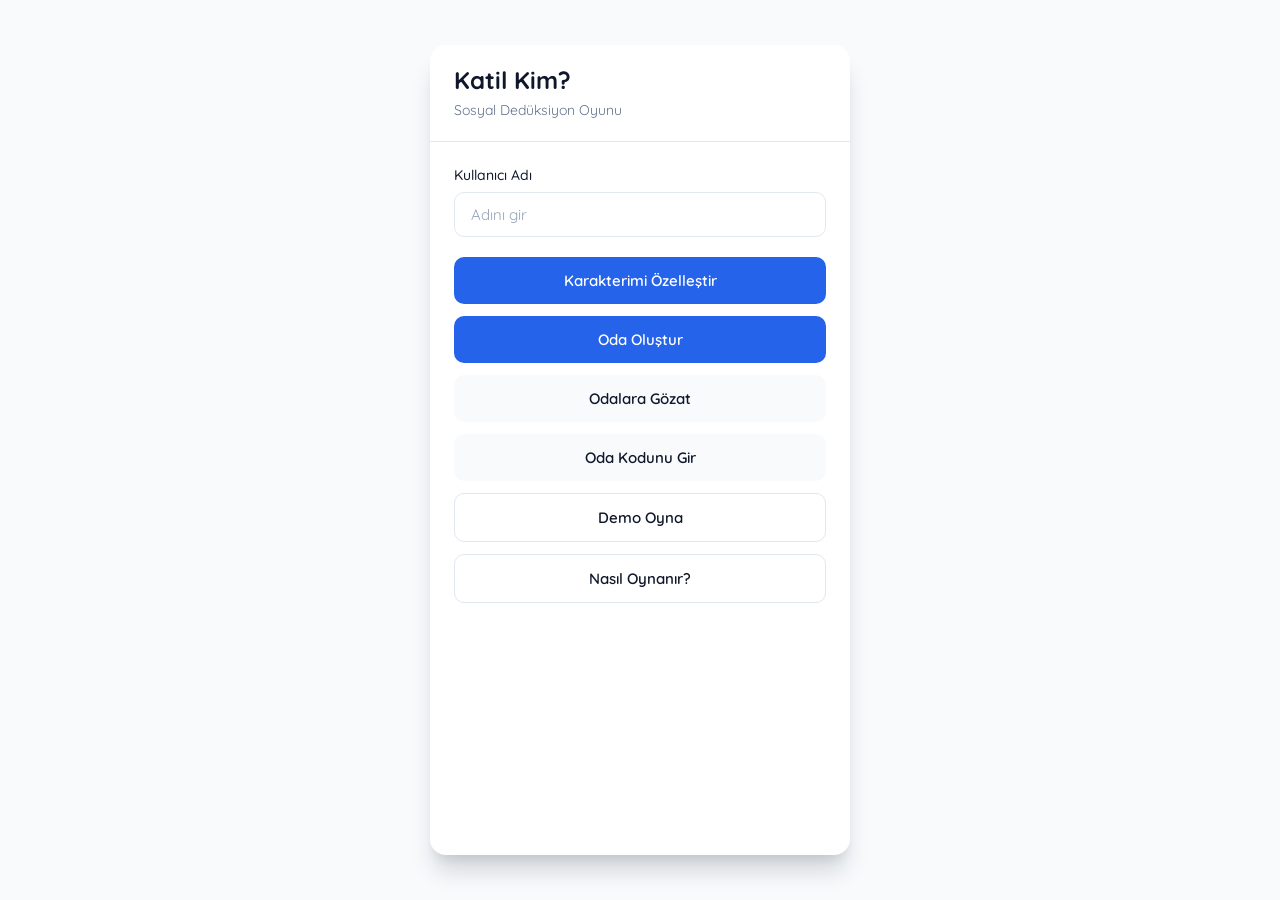
==== commit d1a83411: "Redesign village with hand-drawn style, add day/night system with smooth transitions" ====
--- a/index.html
+++ b/index.html
@@ -216,6 +216,45 @@
                 <p id="role-description">Açıklama</p>
             </div>
 
+            <!-- 2D Köy Görünümü -->
+            <div class="village-view" id="village-view">
+                <div class="village-sky" id="village-sky">
+                    <div class="cloud cloud-1"></div>
+                    <div class="cloud cloud-2"></div>
+                    <div class="cloud cloud-3"></div>
+                    <div class="sun" id="sun"></div>
+                    <div class="moon" id="moon"></div>
+                    <!-- Stars -->
+                    <div class="star" style="top: 60px; left: 15%; width: 3px; height: 3px; animation-delay: 0s;"></div>
+                    <div class="star" style="top: 100px; left: 25%; width: 2px; height: 2px; animation-delay: 0.5s;"></div>
+                    <div class="star" style="top: 80px; left: 35%; width: 3px; height: 3px; animation-delay: 1s;"></div>
+                    <div class="star" style="top: 120px; left: 45%; width: 2px; height: 2px; animation-delay: 1.5s;"></div>
+                    <div class="star" style="top: 70px; left: 55%; width: 3px; height: 3px; animation-delay: 2s;"></div>
+                    <div class="star" style="top: 110px; left: 65%; width: 2px; height: 2px; animation-delay: 0.8s;"></div>
+                    <div class="star" style="top: 90px; left: 75%; width: 3px; height: 3px; animation-delay: 1.3s;"></div>
+                    <div class="star" style="top: 130px; left: 85%; width: 2px; height: 2px; animation-delay: 1.8s;"></div>
+                    <div class="star" style="top: 50px; left: 10%; width: 2px; height: 2px; animation-delay: 2.2s;"></div>
+                    <div class="star" style="top: 140px; left: 20%; width: 3px; height: 3px; animation-delay: 0.3s;"></div>
+                    <div class="star" style="top: 95px; left: 40%; width: 2px; height: 2px; animation-delay: 1.7s;"></div>
+                    <div class="star" style="top: 85px; left: 60%; width: 3px; height: 3px; animation-delay: 0.9s;"></div>
+                    <div class="star" style="top: 115px; left: 70%; width: 2px; height: 2px; animation-delay: 2.5s;"></div>
+                    <div class="star" style="top: 105px; left: 90%; width: 3px; height: 3px; animation-delay: 1.2s;"></div>
+                </div>
+                <div class="village-ground" id="village-ground">
+                    <div class="village-center">
+                        <div class="grass-patch grass-1"></div>
+                        <div class="grass-patch grass-2"></div>
+                        <div class="grass-patch grass-3"></div>
+                        <div class="grass-patch grass-4"></div>
+                        <div id="characters-container" class="characters-container"></div>
+                    </div>
+                    <div class="houses-container" id="houses-container"></div>
+                    <!-- Street Lamps -->
+                    <div class="street-lamp" style="left: 25%; bottom: 0;"></div>
+                    <div class="street-lamp" style="left: 75%; bottom: 0;"></div>
+                </div>
+            </div>
+
             <div id="game-content" class="content">
                 
                 <div id="night-content" style="display: none;">
@@ -227,6 +266,13 @@
                 <div id="discussion-content" style="display: none;">
                     <h3>Tartışma</h3>
                     <p>Şüphelilerinizi tartışın ve ipuçları arayın.</p>
+                    <div class="ready-status" id="ready-status"></div>
+                    <div id="chat-messages" class="chat-box"></div>
+                    <div class="chat-input-container">
+                        <input type="text" id="chat-input" placeholder="Mesajınızı yazın..." maxlength="200">
+                        <button class="btn btn-primary" onclick="sendChatMessage()">Gönder</button>
+                        <button class="btn btn-success" id="ready-button" onclick="toggleDiscussionReady()">Hazırım</button>
+                    </div>
                 </div>
 
                 <div id="voting-content" style="display: none;">
--- a/style.css
+++ b/style.css
@@ -1,5 +1,5 @@
-/* Katil Kim - Clean Modern Style */
-@import url('https://fonts.googleapis.com/css2?family=Inter:wght@400;500;600;700&display=swap');
+/* Katil Kim - Hand-Drawn Village Style */
+@import url('https://fonts.googleapis.com/css2?family=Quicksand:wght@400;500;600;700&family=Fredoka:wght@400;500;600;700&display=swap');
 
 * {
     margin: 0;
@@ -26,7 +26,7 @@
 }
 
 body {
-    font-family: 'Inter', -apple-system, BlinkMacSystemFont, 'Segoe UI', sans-serif;
+    font-family: 'Quicksand', -apple-system, BlinkMacSystemFont, 'Segoe UI', sans-serif;
     background: var(--bg-secondary);
     height: 100vh;
     display: flex;
@@ -852,6 +852,767 @@
     }
 }
 
+/* Chat System */
+.chat-input-container {
+    display: flex;
+    gap: 10px;
+    margin-top: 16px;
+}
+
+#chat-input {
+    flex: 1;
+    padding: 14px 18px;
+    border: 2px solid var(--border);
+    border-radius: 10px;
+    background: var(--bg);
+    color: var(--text);
+    font-size: 15px;
+    font-family: inherit;
+    transition: all 0.2s ease;
+    min-height: 44px;
+}
+
+#chat-input:focus {
+    outline: none;
+    border-color: var(--primary);
+    box-shadow: 0 0 0 3px rgba(37, 99, 235, 0.1);
+}
+
+#chat-input::placeholder {
+    color: var(--text-secondary);
+    opacity: 0.7;
+}
+
+.chat-input-container .btn {
+    min-width: 100px;
+    padding: 14px 24px;
+    white-space: nowrap;
+}
+
+/* Village View */
+.village-view {
+    position: relative;
+    width: 100%;
+    max-width: 1200px;
+    height: 600px;
+    margin: 0 auto 24px;
+    border-radius: 16px;
+    overflow: hidden;
+    box-shadow: 0 8px 24px rgba(0, 0, 0, 0.15);
+    transition: all 0.5s ease;
+}
+
+/* Sky - Day and Night */
+.village-sky {
+    position: absolute;
+    top: 0;
+    left: 0;
+    right: 0;
+    height: 65%;
+    background: linear-gradient(to bottom, #87CEEB 0%, #B4D8F5 40%, #E8F4F8 100%);
+    transition: background 2s ease;
+}
+
+.village-sky.night {
+    background: linear-gradient(to bottom, #0B1026 0%, #1A2847 40%, #2D3E5F 100%);
+}
+
+/* Sun */
+.sun {
+    position: absolute;
+    top: 70px;
+    right: 120px;
+    width: 90px;
+    height: 90px;
+    background: radial-gradient(circle, #FFE66D 0%, #FFBB3D 70%, #FF9D3D 100%);
+    border-radius: 50%;
+    box-shadow: 0 0 50px rgba(255, 230, 109, 0.7), 0 0 100px rgba(255, 230, 109, 0.4);
+    transition: opacity 2s ease, transform 2s ease;
+    opacity: 1;
+}
+
+.sun.night {
+    opacity: 0;
+    transform: translateY(-50px);
+}
+
+/* Moon */
+.moon {
+    position: absolute;
+    top: 60px;
+    right: 100px;
+    width: 70px;
+    height: 70px;
+    background: radial-gradient(circle at 30% 30%, #FFF9E6 0%, #F5F0D8 50%, #E8DFC5 100%);
+    border-radius: 50%;
+    box-shadow: 0 0 40px rgba(255, 249, 230, 0.6), 0 0 80px rgba(255, 249, 230, 0.3);
+    opacity: 0;
+    transition: opacity 2s ease, transform 2s ease;
+    transform: translateY(50px);
+}
+
+.moon.night {
+    opacity: 1;
+    transform: translateY(0);
+}
+
+/* Moon craters */
+.moon::before,
+.moon::after {
+    content: '';
+    position: absolute;
+    background: rgba(229, 220, 195, 0.5);
+    border-radius: 50%;
+}
+
+.moon::before {
+    width: 15px;
+    height: 15px;
+    top: 20px;
+    left: 18px;
+}
+
+.moon::after {
+    width: 12px;
+    height: 12px;
+    top: 38px;
+    right: 22px;
+}
+
+/* Stars */
+.star {
+    position: absolute;
+    background: #FFF9E6;
+    border-radius: 50%;
+    opacity: 0;
+    transition: opacity 2s ease;
+    animation: starTwinkle 3s ease-in-out infinite;
+}
+
+.star.night {
+    opacity: 1;
+}
+
+@keyframes starTwinkle {
+    0%, 100% { transform: scale(1); opacity: 0.8; }
+    50% { transform: scale(1.2); opacity: 1; }
+}
+
+/* Clouds */
+.cloud {
+    position: absolute;
+    background: rgba(255, 255, 255, 0.85);
+    border-radius: 100px;
+    opacity: 0.9;
+    animation: cloudFloat 60s linear infinite;
+    transition: opacity 2s ease;
+}
+
+.village-sky.night .cloud {
+    opacity: 0.15;
+}
+
+.cloud::before,
+.cloud::after {
+    content: '';
+    position: absolute;
+    background: rgba(255, 255, 255, 0.85);
+    border-radius: 100px;
+}
+
+.cloud-1 {
+    width: 100px;
+    height: 40px;
+    top: 80px;
+    left: -100px;
+    animation-duration: 50s;
+}
+
+.cloud-1::before {
+    width: 50px;
+    height: 50px;
+    top: -25px;
+    left: 15px;
+}
+
+.cloud-1::after {
+    width: 60px;
+    height: 35px;
+    top: -15px;
+    right: 15px;
+}
+
+.cloud-2 {
+    width: 120px;
+    height: 45px;
+    top: 150px;
+    left: -150px;
+    animation-duration: 70s;
+    animation-delay: -20s;
+}
+
+.cloud-2::before {
+    width: 55px;
+    height: 55px;
+    top: -28px;
+    left: 20px;
+}
+
+.cloud-2::after {
+    width: 65px;
+    height: 40px;
+    top: -18px;
+    right: 20px;
+}
+
+.cloud-3 {
+    width: 90px;
+    height: 35px;
+    top: 120px;
+    left: -120px;
+    animation-duration: 80s;
+    animation-delay: -40s;
+}
+
+.cloud-3::before {
+    width: 45px;
+    height: 45px;
+    top: -22px;
+    left: 12px;
+}
+
+.cloud-3::after {
+    width: 55px;
+    height: 32px;
+    top: -12px;
+    right: 12px;
+}
+
+@keyframes cloudFloat {
+    0% { transform: translateX(0); }
+    100% { transform: translateX(calc(100vw + 200px)); }
+}
+
+/* Ground */
+.village-ground {
+    position: absolute;
+    bottom: 0;
+    left: 0;
+    right: 0;
+    height: 35%;
+    background: linear-gradient(to bottom, #8BC34A 0%, #7CB342 50%, #689F38 100%);
+    transition: background 2s ease;
+}
+
+.village-ground.night {
+    background: linear-gradient(to bottom, #3D5A3D 0%, #2E4A2E 50%, #1F3A1F 100%);
+}
+
+/* Village Center - Town Square */
+.village-center {
+    position: absolute;
+    bottom: 40px;
+    left: 50%;
+    transform: translateX(-50%);
+    width: 280px;
+    height: 120px;
+    background: radial-gradient(ellipse, rgba(139, 90, 43, 0.25) 0%, transparent 70%);
+    border-radius: 50%;
+    display: flex;
+    align-items: center;
+    justify-content: center;
+    border: 3px dashed rgba(139, 90, 43, 0.3);
+}
+
+/* Grass Patches - More scattered */
+.grass-patch {
+    position: absolute;
+    width: 35px;
+    height: 25px;
+    background: #7CB342;
+    border-radius: 50% 50% 45% 45%;
+    opacity: 0.6;
+}
+
+.grass-1 { top: 20px; left: 60px; transform: rotate(-15deg) scale(0.9); }
+.grass-2 { top: 15px; right: 80px; transform: rotate(20deg) scale(1.1); }
+.grass-3 { bottom: 90px; left: 100px; transform: rotate(10deg) scale(0.8); }
+.grass-4 { bottom: 95px; right: 120px; transform: rotate(-10deg); }
+
+/* Characters Container */
+.characters-container {
+    position: relative;
+    width: 100%;
+    height: 100%;
+}
+
+.character {
+    position: absolute;
+    width: 50px;
+    height: 50px;
+    transition: all 1s ease-in-out;
+    display: flex;
+    flex-direction: column;
+    align-items: center;
+    cursor: pointer;
+}
+
+.character canvas {
+    width: 40px;
+    height: 40px;
+    border-radius: 50%;
+    border: 3px solid white;
+    box-shadow: 0 2px 8px rgba(0, 0, 0, 0.2);
+}
+
+.character-name {
+    margin-top: 4px;
+    font-size: 11px;
+    font-weight: 600;
+    color: white;
+    text-shadow: 1px 1px 3px rgba(0, 0, 0, 0.8);
+    white-space: nowrap;
+}
+
+.character.dead {
+    opacity: 0.4;
+    filter: grayscale(100%);
+}
+
+/* Houses Container */
+.houses-container {
+    position: absolute;
+    top: 0;
+    left: 0;
+    right: 0;
+    bottom: 0;
+}
+
+/* Houses - Varied and Charming */
+.house {
+    position: absolute;
+    width: 85px;
+    height: 95px;
+    transition: transform 0.3s ease;
+    filter: drop-shadow(0 4px 8px rgba(0, 0, 0, 0.2));
+}
+
+.house:hover {
+    transform: scale(1.08) translateY(-2px);
+}
+
+.house-roof {
+    width: 0;
+    height: 0;
+    border-left: 42.5px solid transparent;
+    border-right: 42.5px solid transparent;
+    border-bottom: 38px solid #8B4513;
+    position: absolute;
+    top: 0;
+    left: 0;
+    filter: brightness(0.95);
+}
+
+.house-body {
+    width: 85px;
+    height: 57px;
+    background: #D2691E;
+    position: absolute;
+    bottom: 0;
+    border-radius: 6px 6px 4px 4px;
+    box-shadow: inset 0 -3px 8px rgba(0, 0, 0, 0.15);
+}
+
+.house-door {
+    width: 24px;
+    height: 36px;
+    background: linear-gradient(to bottom, #654321 0%, #4A3219 100%);
+    position: absolute;
+    bottom: 0;
+    left: 50%;
+    transform: translateX(-50%);
+    border-radius: 6px 6px 0 0;
+    box-shadow: inset 0 1px 3px rgba(0, 0, 0, 0.3);
+}
+
+.house-door::after {
+    content: '';
+    position: absolute;
+    width: 3px;
+    height: 3px;
+    background: #FFD700;
+    border-radius: 50%;
+    right: 4px;
+    top: 18px;
+}
+
+.house-window {
+    width: 16px;
+    height: 16px;
+    background: #4A90E2;
+    position: absolute;
+    top: 12px;
+    border-radius: 3px;
+    box-shadow: inset 0 0 4px rgba(0, 0, 0, 0.3);
+    transition: background 2s ease, box-shadow 2s ease;
+}
+
+.house-window::before {
+    content: '';
+    position: absolute;
+    width: 100%;
+    height: 1px;
+    background: rgba(0, 0, 0, 0.2);
+    top: 50%;
+    left: 0;
+}
+
+.house-window::after {
+    content: '';
+    position: absolute;
+    width: 1px;
+    height: 100%;
+    background: rgba(0, 0, 0, 0.2);
+    left: 50%;
+    top: 0;
+}
+
+.village-view.night .house-window {
+    background: radial-gradient(circle, #FFE66D 0%, #FFBB3D 70%);
+    box-shadow: 0 0 12px rgba(255, 230, 109, 0.8), 0 0 24px rgba(255, 230, 109, 0.4);
+}
+
+.house-window:first-of-type {
+    left: 12px;
+}
+
+.house-window:last-of-type {
+    right: 12px;
+}
+
+/* House Owner Label */
+.house-owner {
+    position: absolute;
+    bottom: -22px;
+    left: 50%;
+    transform: translateX(-50%);
+    background: rgba(255, 255, 255, 0.95);
+    padding: 4px 10px;
+    border-radius: 8px;
+    font-size: 11px;
+    font-weight: 600;
+    color: #2D3E50;
+    white-space: nowrap;
+    box-shadow: 0 2px 6px rgba(0, 0, 0, 0.15);
+    font-family: 'Fredoka', 'Quicksand', sans-serif;
+    transition: opacity 2s ease;
+}
+
+.village-view.night .house-owner {
+    opacity: 0.85;
+}
+
+/* House Color Variations */
+.house:nth-child(1) .house-body { background: #E67E22; }
+.house:nth-child(1) .house-roof { border-bottom-color: #A04000; }
+
+.house:nth-child(2) .house-body { background: #C0754E; }
+.house:nth-child(2) .house-roof { border-bottom-color: #8B4513; }
+
+.house:nth-child(3) .house-body { background: #D68E3B; }
+.house:nth-child(3) .house-roof { border-bottom-color: #95621F; }
+
+.house:nth-child(4) .house-body { background: #CD853F; }
+.house:nth-child(4) .house-roof { border-bottom-color: #8B5A2B; }
+
+.house:nth-child(5) .house-body { background: #C27C4C; }
+.house:nth-child(5) .house-roof { border-bottom-color: #7D4814; }
+
+.house:nth-child(6) .house-body { background: #D2691E; }
+.house:nth-child(6) .house-roof { border-bottom-color: #9B4D10; }
+
+.house:nth-child(7) .house-body { background: #BC6C3A; }
+.house:nth-child(7) .house-roof { border-bottom-color: #8B4513; }
+
+.house:nth-child(8) .house-body { background: #CC7A45; }
+.house:nth-child(8) .house-roof { border-bottom-color: #A0522D; }
+
+/* Street Lamps */
+.street-lamp {
+    position: absolute;
+    width: 8px;
+    height: 70px;
+    background: linear-gradient(to bottom, #4A4A4A 0%, #2D2D2D 100%);
+    border-radius: 4px;
+    bottom: 0;
+}
+
+.street-lamp::before {
+    content: '';
+    position: absolute;
+    top: -15px;
+    left: 50%;
+    transform: translateX(-50%);
+    width: 20px;
+    height: 20px;
+    background: #FFD700;
+    border-radius: 50%;
+    opacity: 0;
+    transition: opacity 2s ease, box-shadow 2s ease;
+    box-shadow: 0 0 0 rgba(255, 215, 0, 0);
+}
+
+.village-view.night .street-lamp::before {
+    opacity: 1;
+    box-shadow: 0 0 25px rgba(255, 215, 0, 0.7), 0 0 50px rgba(255, 215, 0, 0.4);
+}
+
+.street-lamp::after {
+    content: '';
+    position: absolute;
+    top: -10px;
+    left: 50%;
+    transform: translateX(-50%);
+    width: 12px;
+    height: 12px;
+    background: #2D2D2D;
+    border-radius: 50%;
+}
+
+/* Ready Status */
+.ready-status {
+    display: flex;
+    flex-wrap: wrap;
+    gap: 8px;
+    padding: 12px 16px;
+    background: var(--bg-secondary);
+    border-radius: 8px;
+    margin-bottom: 12px;
+    border: 2px solid var(--border);
+}
+
+.ready-badge {
+    padding: 6px 12px;
+    border-radius: 6px;
+    font-size: 13px;
+    font-weight: 600;
+    display: flex;
+    align-items: center;
+    gap: 6px;
+}
+
+.ready-badge.ready {
+    background: rgba(22, 163, 74, 0.1);
+    color: var(--success);
+    border: 1px solid var(--success);
+}
+
+.ready-badge.not-ready {
+    background: rgba(100, 116, 139, 0.1);
+    color: var(--text-secondary);
+    border: 1px solid var(--border);
+}
+
+.ready-badge.you {
+    font-weight: 700;
+}
+
+#ready-button.ready {
+    background: var(--text-secondary);
+}
+
+#ready-button.ready:hover {
+    background: var(--text);
+}
+
+/* Responsive Village View */
+@media (max-width: 768px) {
+    .village-view {
+        height: 400px;
+    }
+    
+    .sun {
+        width: 60px;
+        height: 60px;
+        top: 40px;
+        right: 60px;
+    }
+    
+    .village-center {
+        width: 200px;
+        height: 200px;
+        bottom: 30px;
+    }
+    
+    .house {
+        width: 60px;
+        height: 70px;
+    }
+    
+    .house-roof {
+        border-left: 30px solid transparent;
+        border-right: 30px solid transparent;
+        border-bottom: 25px solid #8B4513;
+    }
+    
+    .house-body {
+        width: 60px;
+        height: 45px;
+    }
+    
+    .character canvas {
+        width: 32px;
+        height: 32px;
+    }
+}
+
+@media (max-width: 480px) {
+    .village-view {
+        height: 300px;
+    }
+    
+    .village-center {
+        width: 150px;
+        height: 150px;
+    }
+}
+
+.chat-box {
+    height: clamp(300px, 40vh, 500px);
+    overflow-y: auto;
+    overflow-x: hidden;
+    padding: 20px;
+    background: var(--bg-secondary);
+    border-radius: 12px;
+    margin-top: 16px;
+    border: 2px solid var(--border);
+    box-shadow: inset 0 2px 8px rgba(0, 0, 0, 0.05);
+    scroll-behavior: smooth;
+}
+
+.chat-box::-webkit-scrollbar {
+    width: 8px;
+}
+
+.chat-box::-webkit-scrollbar-track {
+    background: var(--bg);
+    border-radius: 4px;
+}
+
+.chat-box::-webkit-scrollbar-thumb {
+    background: var(--border);
+    border-radius: 4px;
+    transition: background 0.2s ease;
+}
+
+.chat-box::-webkit-scrollbar-thumb:hover {
+    background: var(--text-secondary);
+}
+
+.chat-message {
+    padding: 12px 16px;
+    margin-bottom: 12px;
+    border-radius: 10px;
+    background: var(--bg);
+    border-left: 4px solid var(--primary);
+    box-shadow: 0 1px 3px rgba(0, 0, 0, 0.05);
+    transition: transform 0.1s ease, box-shadow 0.1s ease;
+    animation: messageSlide 0.2s ease;
+}
+
+@keyframes messageSlide {
+    from {
+        opacity: 0;
+        transform: translateY(10px);
+    }
+    to {
+        opacity: 1;
+        transform: translateY(0);
+    }
+}
+
+.chat-message:hover {
+    transform: translateX(2px);
+    box-shadow: 0 2px 6px rgba(0, 0, 0, 0.08);
+}
+
+.chat-message:last-child {
+    margin-bottom: 0;
+}
+
+.chat-message.system {
+    border-left-color: var(--text-secondary);
+    font-style: italic;
+    opacity: 0.9;
+    background: rgba(100, 116, 139, 0.05);
+}
+
+.chat-message .sender {
+    font-weight: 600;
+    font-size: 14px;
+    color: var(--primary);
+    margin-bottom: 6px;
+    display: block;
+}
+
+.chat-message .text {
+    color: var(--text);
+    font-size: 15px;
+    line-height: 1.5;
+    word-wrap: break-word;
+    word-break: break-word;
+}
+
+/* Responsive adjustments for chat */
+@media (max-width: 768px) {
+    .chat-box {
+        height: clamp(250px, 35vh, 400px);
+        padding: 16px;
+    }
+    
+    .chat-message {
+        padding: 10px 14px;
+        margin-bottom: 10px;
+    }
+    
+    .chat-message .sender {
+        font-size: 13px;
+    }
+    
+    .chat-message .text {
+        font-size: 14px;
+    }
+    
+    #chat-input {
+        padding: 12px 16px;
+        font-size: 14px;
+        min-height: 40px;
+    }
+    
+    .chat-input-container .btn {
+        min-width: 80px;
+        padding: 12px 20px;
+        font-size: 14px;
+    }
+}
+
+@media (max-width: 480px) {
+    .chat-box {
+        height: clamp(200px, 30vh, 350px);
+        padding: 12px;
+    }
+    
+    .chat-input-container {
+        gap: 8px;
+    }
+    
+    .chat-input-container .btn {
+        min-width: 70px;
+        padding: 12px 16px;
+        font-size: 13px;
+    }
+}
+
 /* Character Customization */
 .character-preview {
     display: flex;
